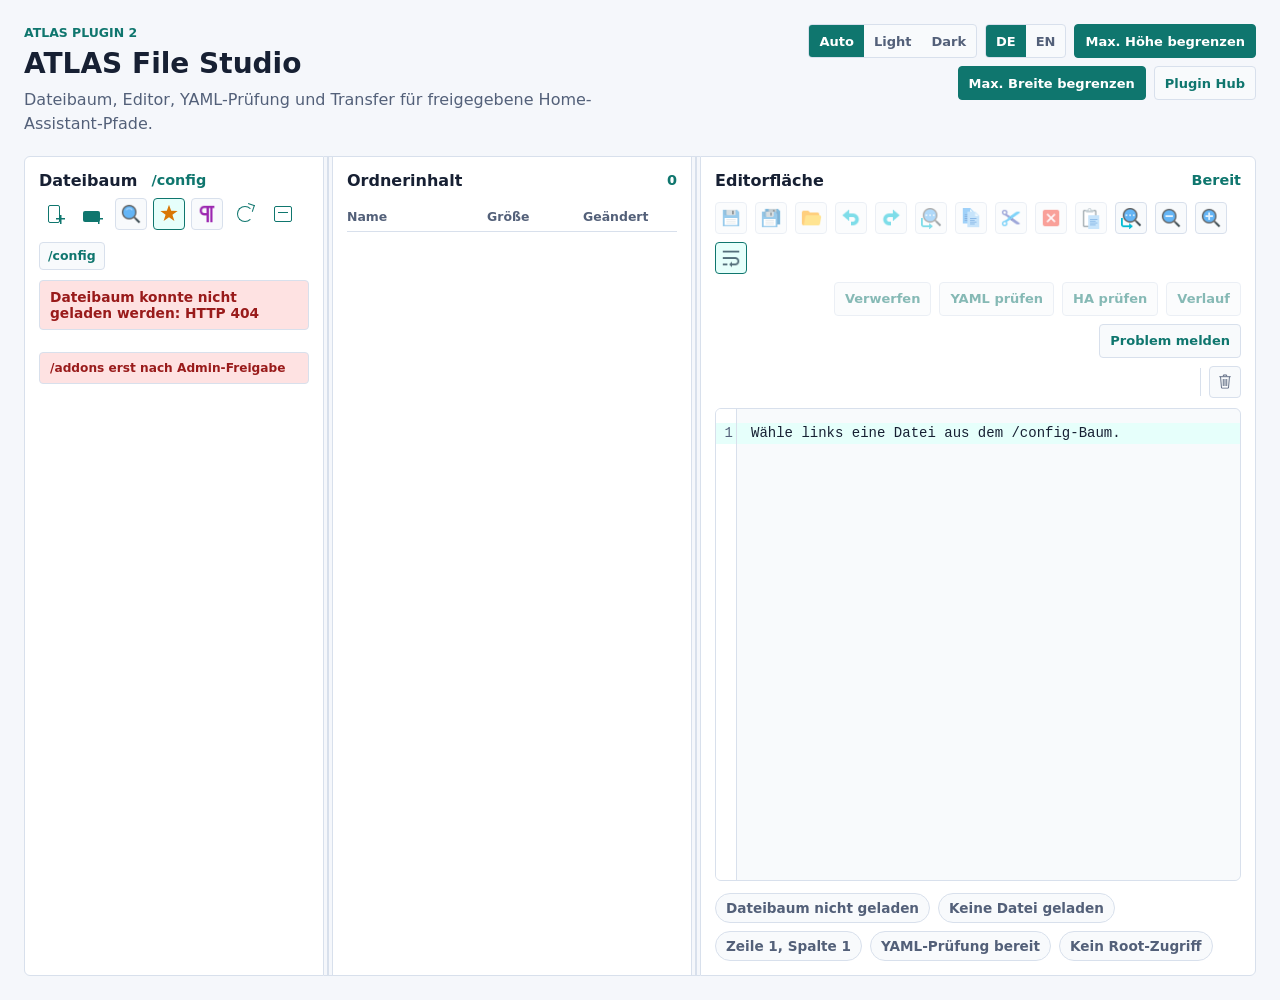
==== plugins/file-studio/index.html @ de93bcf8 "Release file studio 0.1.39" ====
<!doctype html>
<html lang="de">
  <head>
    <meta charset="utf-8">
    <meta name="viewport" content="width=device-width, initial-scale=1">
    <title>ATLAS File Studio</title>
    <link rel="stylesheet" href="styles.css">
  </head>
  <body>
    <main class="studio-shell">
      <header class="studio-header">
        <div>
          <p class="eyebrow">ATLAS Plugin 2</p>
          <h1>ATLAS File Studio</h1>
          <p>Dateibaum, Editor, YAML-Prüfung und Transfer für freigegebene Home-Assistant-Pfade.</p>
        </div>
        <div class="header-actions">
          <div class="segmented-control theme-toggle" aria-label="Theme">
            <button type="button" data-theme-mode="auto">Auto</button>
            <button type="button" data-theme-mode="light">Light</button>
            <button type="button" data-theme-mode="dark">Dark</button>
          </div>
          <div class="segmented-control language-toggle" aria-label="Sprache">
            <button type="button" data-language="de">DE</button>
            <button type="button" data-language="en">EN</button>
          </div>
          <button id="height-limit-toggle" class="button toggle-button" type="button" aria-pressed="true">
            Max. Höhe begrenzen
          </button>
          <button id="width-limit-toggle" class="button toggle-button" type="button" aria-pressed="true">
            Max. Breite begrenzen
          </button>
          <a class="button" href="hub" data-open-hub>Plugin Hub</a>
        </div>
      </header>

      <section id="studio-grid" class="studio-grid">
        <aside class="file-tree" aria-label="Dateibaum">
          <div class="panel-heading tree-panel-heading">
            <div class="tree-title-row">
              <h2>Dateibaum</h2>
              <span>/config</span>
            </div>
            <div class="tree-heading-actions">
              <button class="icon-button icon-file-add" type="button" data-tree-action="new-file" aria-label="Neue Datei" title="Neue Datei"></button>
              <button class="icon-button icon-folder-add" type="button" data-tree-action="new-folder" aria-label="Neuer Ordner" title="Neuer Ordner"></button>
              <button id="search-files" class="icon-button asset-icon-button icon-search" type="button" aria-label="Suche" title="Suche"></button>
              <button id="favorite-path-toggle" class="icon-button icon-star" type="button" aria-label="Favorit umschalten" title="Favorit umschalten" aria-pressed="false"></button>
              <button id="show-hidden-toggle" class="icon-button asset-icon-button icon-hidden" type="button" aria-label="Versteckte Dateien anzeigen" title="Versteckte Dateien anzeigen" aria-pressed="false"></button>
              <button class="icon-button icon-refresh" type="button" data-tree-action="refresh" aria-label="Neu einlesen" title="Neu einlesen"></button>
              <button class="icon-button icon-collapse" type="button" data-tree-action="collapse" aria-label="Alle einklappen" title="Alle einklappen"></button>
            </div>
          </div>
          <div id="favorite-paths" class="favorite-paths" aria-label="Favoriten"></div>
          <div id="tree-status" class="tree-status" role="status">/config wird geladen...</div>
          <div id="directory-tree" class="directory-tree" aria-live="polite"></div>
          <div id="addons-access-note" class="tree-note locked">/addons erst nach Admin-Freigabe</div>
        </aside>

        <div class="splitter" data-resize-pane="tree" role="separator" aria-label="Dateibaum-Breite ändern" tabindex="0"></div>

        <section class="folder-panel" aria-label="Ordnerinhalt">
          <div class="panel-heading">
            <h2 id="folder-title">Ordnerinhalt</h2>
            <span id="folder-count">0</span>
          </div>
          <div class="folder-table-header">
            <span>Name</span>
            <span>Größe</span>
            <span>Geändert</span>
          </div>
          <div id="folder-list" class="folder-list" aria-live="polite"></div>
        </section>

        <div class="splitter" data-resize-pane="folder" role="separator" aria-label="Dateiliste-Breite ändern" tabindex="0"></div>

        <section class="editor-panel" aria-label="Editor">
          <div class="panel-heading">
            <h2 id="editor-title">Editorfläche</h2>
            <span id="editor-kind">Bereit</span>
          </div>
          <div class="editor-toolbar" aria-label="Editor-Aktionen">
            <div class="editor-toolbar-icons" aria-label="Editor-Iconaktionen">
              <button id="save-file" class="icon-button asset-icon-button icon-save" type="button" aria-label="Speichern" title="Speichern" disabled></button>
              <button id="save-file-as" class="icon-button asset-icon-button icon-save-as" type="button" aria-label="Speichern unter" title="Speichern unter" disabled></button>
              <button id="download-file" class="icon-button asset-icon-button icon-download" type="button" aria-label="Download" title="Download" disabled></button>
              <button id="undo-file-change" class="icon-button asset-icon-button icon-undo" type="button" aria-label="Rückgängig" title="Rückgängig" disabled></button>
              <button id="redo-file-change" class="icon-button asset-icon-button icon-redo" type="button" aria-label="Wiederholen" title="Wiederholen" disabled></button>
              <button id="rename-file" class="icon-button asset-icon-button icon-rename" type="button" aria-label="Umbenennen" title="Umbenennen" disabled></button>
              <button id="copy-file" class="icon-button asset-icon-button icon-copy" type="button" aria-label="Kopieren" title="Kopieren" disabled></button>
              <button id="move-file" class="icon-button asset-icon-button icon-move" type="button" aria-label="Verschieben" title="Verschieben" disabled></button>
              <button id="delete-file" class="icon-button asset-icon-button icon-delete" type="button" aria-label="Löschen" title="Löschen" disabled></button>
              <button id="extract-archive" class="icon-button asset-icon-button icon-extract" type="button" aria-label="Archiv entpacken" title="Archiv entpacken" disabled></button>
              <button id="upload-file-trigger" class="icon-button asset-icon-button icon-replace" type="button" aria-label="Upload/Ersetzen" title="Upload/Ersetzen"></button>
              <input id="upload-file" type="file" multiple hidden>
              <button id="font-decrease" class="icon-button asset-icon-button icon-zoom-out" type="button" aria-label="Schrift kleiner" title="A- Schrift kleiner"></button>
              <button id="font-increase" class="icon-button asset-icon-button icon-zoom-in" type="button" aria-label="Schrift größer" title="A+ Schrift größer"></button>
              <button id="word-wrap-toggle" class="icon-button asset-icon-button icon-word-wrap" type="button" aria-label="Zeilenumbruch" title="Zeilenumbruch" aria-pressed="true"></button>
            </div>
            <div class="editor-toolbar-text" aria-label="Editor-Textaktionen">
              <button id="discard-file" class="button" type="button" disabled>Verwerfen</button>
              <button id="validate-file" class="button" type="button" disabled>YAML prüfen</button>
              <button id="check-ha-config" class="button" type="button" disabled>HA prüfen</button>
              <button id="show-history" class="button" type="button" disabled>Verlauf</button>
              <button id="report-problem" class="button" type="button">Problem melden</button>
            </div>
            <div class="editor-toolbar-trash" aria-label="Papierkorb">
              <span class="toolbar-separator" aria-hidden="true"></span>
              <button id="show-trash" class="icon-button svg-icon-button icon-trash is-empty" type="button" aria-label="Papierkorb leer" title="Papierkorb leer" aria-pressed="false"></button>
            </div>
          </div>
          <div id="editor-input" class="editor-input" role="textbox" aria-label="Dateieditor"></div>
          <div class="status-row">
            <span id="tree-root-status" class="ok">/config als Standard</span>
            <span id="editor-dirty-status">Keine Datei geladen</span>
            <span id="editor-cursor-status">Zeile 1, Spalte 1</span>
            <span id="editor-validation-status">YAML-Prüfung bereit</span>
            <span>Kein Root-Zugriff</span>
          </div>
        </section>
      </section>
    </main>
    <div id="studio-dialog" class="studio-dialog-modal" role="dialog" aria-modal="true" aria-labelledby="studio-dialog-title" hidden>
      <div class="studio-dialog-backdrop" data-dialog-cancel></div>
      <section class="studio-dialog-card">
        <header class="studio-dialog-header">
          <h2 id="studio-dialog-title">File Studio</h2>
          <button id="studio-dialog-close" class="icon-button icon-close" type="button" aria-label="Dialog schließen" title="Schließen"></button>
        </header>
        <div id="studio-dialog-body" class="studio-dialog-body"></div>
        <footer id="studio-dialog-actions" class="studio-dialog-actions"></footer>
      </section>
    </div>
    <div id="image-preview" class="image-preview-modal" role="dialog" aria-modal="true" aria-labelledby="image-preview-title" hidden>
      <div class="image-preview-backdrop" data-preview-close></div>
      <section class="image-preview-dialog">
        <header class="image-preview-header">
          <div>
            <h2 id="image-preview-title">Bildvorschau</h2>
            <p id="image-preview-meta"></p>
          </div>
          <div class="image-preview-actions">
            <button id="image-preview-zoom-out" class="icon-button asset-icon-button icon-zoom-out" type="button" aria-label="Bild verkleinern" title="Zoom -"></button>
            <button id="image-preview-zoom-reset" class="icon-button icon-zoom-reset" type="button" aria-label="Bild in Originalgröße anzeigen" title="100%"></button>
            <button id="image-preview-zoom-in" class="icon-button asset-icon-button icon-zoom-in" type="button" aria-label="Bild vergrößern" title="Zoom +"></button>
            <button id="image-preview-download" class="icon-button asset-icon-button icon-download" type="button" aria-label="Download" title="Download"></button>
            <button id="image-preview-close" class="icon-button icon-close" type="button" aria-label="Bildvorschau schließen" title="Schließen"></button>
          </div>
        </header>
        <div class="image-preview-stage">
          <img id="image-preview-media" alt="">
        </div>
        <button
          id="image-preview-resize"
          class="image-preview-resize-handle"
          type="button"
          aria-label="Bildvorschau-Größe ändern"
          title="Bildvorschau-Größe ändern"
        ></button>
      </section>
    </div>
    <div id="archive-preview" class="archive-preview-modal" role="dialog" aria-modal="true" aria-labelledby="archive-preview-title" hidden>
      <div class="archive-preview-backdrop" data-archive-close></div>
      <section class="archive-preview-dialog">
        <header class="archive-preview-header">
          <div>
            <h2 id="archive-preview-title">ZIP-Inhalt</h2>
            <p id="archive-preview-meta"></p>
          </div>
          <div class="archive-preview-actions">
            <button id="archive-preview-download" class="icon-button asset-icon-button icon-download" type="button" aria-label="Download" title="Download"></button>
            <button id="archive-preview-close" class="icon-button icon-close" type="button" aria-label="ZIP-Inhalt schließen" title="Schließen"></button>
          </div>
        </header>
        <div class="archive-preview-table">
          <div class="archive-preview-table-header">
            <span>Name</span>
            <span>Größe</span>
            <span>Typ</span>
          </div>
          <div id="archive-preview-list" class="archive-preview-list"></div>
        </div>
      </section>
    </div>
    <script src="editor.bundle.js"></script>
    <script>
      const atlasThemeStorageKey = "atlas.themePreference";
      const fileStudioLayoutStorageKey = "atlas.fileStudio.layout";
      const fileStudioHeightLimitStorageKey = "atlas.fileStudio.limitHeight";
      const fileStudioWidthLimitStorageKey = "atlas.fileStudio.limitWidth";
      const fileStudioEditorStorageKey = "atlas.fileStudio.editor";
      const fileStudioDownloadStorageKey = "atlas.fileStudio.downloadNames";
      const fileStudioFavoritesStorageKey = "atlas.fileStudio.favorites";
      const imagePreviewDefaultSize = { widthVw: 70, heightVh: 70 };
      const imagePreviewMinimumSize = { widthVw: 40, heightVh: 40 };
      const imagePreviewMaximumSize = { widthVw: 80, heightVh: 80 };
      const state = {
        tree: undefined,
        selectedFolderPath: "/config",
        selectedFilePath: undefined,
        selectedFileName: undefined,
        selectedFileExtension: undefined,
        originalContent: "",
        pendingCreate: undefined,
        editor: undefined,
        previewMode: "text",
        previewObjectUrl: undefined,
        previewSize: { ...imagePreviewDefaultSize },
        imageZoom: 1,
        imageNaturalWidth: undefined,
        editorFontSize: 14,
        wordWrap: true,
        showHidden: false,
        selectedPaths: new Set(),
        favorites: [],
        dialogResolve: undefined,
      };
      const imagePreviewExtensions = new Set(["png", "jpg", "jpeg", "svg", "gif", "webp", "bmp", "ico"]);
      const archivePreviewExtensions = new Set(["zip"]);
      let currentLanguage = readLanguageFromLocation();
      let currentThemePreference = readThemePreferenceFromLocation() ?? "auto";

      function readThemePreferenceFromLocation() {
        try {
          const preference = new URL(window.location.href).searchParams.get("theme");
          return ["auto", "light", "dark"].includes(preference) ? preference : undefined;
        } catch {
          return undefined;
        }
      }

      function readLanguageFromLocation() {
        try {
          const language = new URL(window.location.href).searchParams.get("language");
          return language === "de" || language === "en" ? language : "de";
        } catch {
          return "de";
        }
      }

      function readInitialPathFromLocation() {
        try {
          const path = new URL(window.location.href).searchParams.get("path");
          return path?.startsWith("/") ? path : undefined;
        } catch {
          return undefined;
        }
      }

      function applyThemePreference(overridePreference) {
        let preference = overridePreference ?? currentThemePreference;
        try {
          preference = overridePreference ?? readThemePreferenceFromLocation() ?? currentThemePreference ?? localStorage.getItem(atlasThemeStorageKey) ?? "auto";
        } catch {
          preference = overridePreference ?? readThemePreferenceFromLocation() ?? currentThemePreference ?? "auto";
        }
        if (!["auto", "light", "dark"].includes(preference)) {
          preference = "auto";
        }
        currentThemePreference = preference;
        const resolvedTheme = preference === "auto" && window.matchMedia?.("(prefers-color-scheme: dark)").matches
          ? "dark"
          : preference === "dark"
            ? "dark"
            : "light";
        document.documentElement.dataset.theme = resolvedTheme;
        document.documentElement.dataset.themePreference = preference;
        document.documentElement.lang = currentLanguage;
        updateChromeControls();
        updateLocationState();
        state.editor?.refreshTheme?.();
        bindHubLinks(preference);
      }

      function applyLanguagePreference(language = currentLanguage) {
        currentLanguage = language === "en" ? "en" : "de";
        document.documentElement.lang = currentLanguage;
        updateChromeControls();
        updateLocationState();
        bindHubLinks(currentThemePreference);
      }

      function updateChromeControls() {
        for (const button of document.querySelectorAll("[data-theme-mode]")) {
          button.setAttribute("aria-pressed", String(button.dataset.themeMode === currentThemePreference));
        }
        for (const button of document.querySelectorAll("[data-language]")) {
          button.setAttribute("aria-pressed", String(button.dataset.language === currentLanguage));
        }
      }

      function updateLocationState() {
        try {
          const url = new URL(window.location.href);
          url.searchParams.set("theme", currentThemePreference);
          url.searchParams.set("language", currentLanguage);
          window.history.replaceState(null, "", url.toString());
        } catch {
          // Embedded Home Assistant URLs cannot always be rewritten.
        }
      }

      function extensionLabel(node) {
        if (node.type === "directory") {
          return "DIR";
        }
        const extension = String(node.extension ?? "").trim().toUpperCase();
        return extension || "FILE";
      }

      function isImageExtension(extension) {
        return imagePreviewExtensions.has(String(extension ?? "").trim().toLowerCase());
      }

      function isArchiveExtension(extension) {
        return archivePreviewExtensions.has(String(extension ?? "").trim().toLowerCase());
      }

      function imageMimeType(extension) {
        const normalized = String(extension ?? "").trim().toLowerCase();
        if (normalized === "jpg" || normalized === "jpeg") return "image/jpeg";
        if (normalized === "svg") return "image/svg+xml";
        if (normalized === "gif") return "image/gif";
        if (normalized === "webp") return "image/webp";
        if (normalized === "bmp") return "image/bmp";
        if (normalized === "ico") return "image/x-icon";
        return "image/png";
      }

      function fileTypeIconClass(node) {
        if (node.type === "directory") {
          return "folder-icon";
        }
        const extension = String(node.extension ?? "").trim().toLowerCase();
        if (["yaml", "yml"].includes(extension)) return "file-icon-yaml";
        if (extension === "json") return "file-icon-json";
        if (["js", "mjs", "ts"].includes(extension)) return "file-icon-code";
        if (["md", "markdown"].includes(extension)) return "file-icon-markdown";
        if (["txt", "log"].includes(extension)) return "file-icon-text";
        if (["zip", "gz", "tar"].includes(extension)) return "file-icon-archive";
        if (isImageExtension(extension)) return "file-icon-image";
        return "file-icon-generic";
      }

      function formatFileSize(bytes) {
        if (!Number.isFinite(bytes)) {
          return "-";
        }
        if (bytes < 1024) {
          return `${bytes} B`;
        }
        if (bytes < 1024 * 1024) {
          return `${(bytes / 1024).toFixed(1)} KB`;
        }
        return `${(bytes / 1024 / 1024).toFixed(1)} MB`;
      }

      function formatModifiedAt(value) {
        if (!value) {
          return "-";
        }
        try {
          return new Intl.DateTimeFormat("de-DE", {
            day: "2-digit",
            month: "2-digit",
            year: "numeric",
            hour: "2-digit",
            minute: "2-digit",
          }).format(new Date(value));
        } catch {
          return "-";
        }
      }

      function findNodeByPath(node, path) {
        if (!node) {
          return undefined;
        }
        if (node.path === path) {
          return node;
        }
        for (const child of node.children ?? []) {
          const found = findNodeByPath(child, path);
          if (found) {
            return found;
          }
        }
        return undefined;
      }

      function selectedCreateParentPath() {
        const selectedNode = findNodeByPath(state.tree, state.selectedFilePath);
        if (selectedNode?.type === "file") {
          return state.selectedFilePath.split("/").slice(0, -1).join("/") || "/config";
        }
        return state.selectedFolderPath && state.selectedFolderPath !== "/" ? state.selectedFolderPath : "/config";
      }

      function setStatus(message, tone = "default") {
        const status = document.querySelector("#tree-status");
        status.textContent = message;
        status.classList.toggle("warning", tone === "warning");
        status.classList.toggle("ok", tone === "ok");
      }

      function closeStudioDialog(value) {
        const dialog = document.querySelector("#studio-dialog");
        dialog.hidden = true;
        const resolve = state.dialogResolve;
        state.dialogResolve = undefined;
        resolve?.(value);
      }

      function showStudioDialog({ title, body, actions }) {
        const dialog = document.querySelector("#studio-dialog");
        const titleNode = document.querySelector("#studio-dialog-title");
        const bodyNode = document.querySelector("#studio-dialog-body");
        const actionsNode = document.querySelector("#studio-dialog-actions");
        titleNode.textContent = title;
        bodyNode.replaceChildren(typeof body === "string" ? Object.assign(document.createElement("p"), { textContent: body }) : body);
        actionsNode.replaceChildren(...actions.map(action => {
          const button = document.createElement("button");
          button.type = "button";
          button.className = `button${action.primary ? " is-primary" : ""}`;
          button.textContent = action.label;
          button.addEventListener("click", () => closeStudioDialog(typeof action.value === "function" ? action.value() : action.value));
          return button;
        }));
        dialog.hidden = false;
        return new Promise(resolve => {
          state.dialogResolve = resolve;
          actionsNode.querySelector("button")?.focus();
        });
      }

      async function showMessageDialog(title, message) {
        await showStudioDialog({
          title,
          body: message,
          actions: [{ label: "OK", value: true, primary: true }],
        });
      }

      async function showConfirmDialog(title, message, confirmLabel = "OK") {
        return await showStudioDialog({
          title,
          body: message,
          actions: [
            { label: confirmLabel, value: true, primary: true },
            { label: "Abbrechen", value: false },
          ],
        }) === true;
      }

      async function showPromptDialog(title, label, value = "") {
        const wrapper = document.createElement("label");
        wrapper.className = "studio-dialog-field";
        wrapper.innerHTML = `<span></span><input type="text" autocomplete="off" spellcheck="false">`;
        wrapper.querySelector("span").textContent = label;
        const input = wrapper.querySelector("input");
        input.value = value;
        input.addEventListener("keydown", event => {
          if (event.key === "Enter") {
            event.preventDefault();
            closeStudioDialog(input.value);
          }
        });
        const resultPromise = showStudioDialog({
          title,
          body: wrapper,
          actions: [
            { label: "Übernehmen", value: () => input.value, primary: true },
            { label: "Abbrechen", value: undefined },
          ],
        });
        requestAnimationFrame(() => input.focus());
        return await resultPromise;
      }

      async function showFormDialog(title, form, confirmLabel = "Übernehmen") {
        return await showStudioDialog({
          title,
          body: form,
          actions: [
            { label: confirmLabel, value: true, primary: true },
            { label: "Abbrechen", value: false },
          ],
        }) === true;
      }

      function selectedPathList() {
        return [...state.selectedPaths];
      }

      function activeFavoritePath() {
        return state.selectedFilePath ?? state.selectedFolderPath ?? "/config";
      }

      function loadFavoritePaths() {
        try {
          const favorites = JSON.parse(localStorage.getItem(fileStudioFavoritesStorageKey) ?? "[]");
          state.favorites = Array.isArray(favorites) ? favorites.filter(path => typeof path === "string").slice(0, 12) : [];
        } catch {
          state.favorites = [];
        }
        if (!state.favorites.includes("/config")) {
          state.favorites.unshift("/config");
        }
        renderFavoritePaths();
      }

      function saveFavoritePaths() {
        try {
          localStorage.setItem(fileStudioFavoritesStorageKey, JSON.stringify(state.favorites));
        } catch {
          return;
        }
      }

      function toggleFavoritePath() {
        const path = activeFavoritePath();
        if (state.favorites.includes(path)) {
          state.favorites = state.favorites.filter(favorite => favorite !== path);
        } else {
          state.favorites = [path, ...state.favorites.filter(favorite => favorite !== path)].slice(0, 12);
        }
        saveFavoritePaths();
        renderFavoritePaths();
      }

      function renderFavoritePaths() {
        const container = document.querySelector("#favorite-paths");
        if (!container) return;
        const buttons = state.favorites.map(path => {
          const button = document.createElement("button");
          button.type = "button";
          button.className = "favorite-path";
          button.textContent = path;
          button.title = path;
          button.addEventListener("click", () => {
            const node = findNodeByPath(state.tree, path);
            openTreePath(path);
            if (node?.type === "file") {
              void selectFileFromList(node);
            } else {
              selectFolder(node?.path ?? path);
            }
          });
          return button;
        });
        container.replaceChildren(...buttons);
        syncFavoriteToggle();
      }

      function syncFavoriteToggle() {
        const toggle = document.querySelector("#favorite-path-toggle");
        toggle?.setAttribute("aria-pressed", String(state.favorites.includes(activeFavoritePath())));
      }

      function clearSelectedPaths() {
        state.selectedPaths.clear();
        syncSelectedPathMarkers();
      }

      function setSingleSelectedPath(path) {
        state.selectedPaths = new Set(path ? [path] : []);
        syncSelectedPathMarkers();
      }

      function toggleSelectedPath(path) {
        if (state.selectedPaths.has(path)) {
          state.selectedPaths.delete(path);
        } else {
          state.selectedPaths.add(path);
        }
        syncSelectedPathMarkers();
      }

      function syncSelectedPathMarkers() {
        for (const element of document.querySelectorAll("[data-path]")) {
          element.classList.toggle("multi-selected", state.selectedPaths.has(element.dataset.path));
        }
        const count = state.selectedPaths.size;
        document.querySelector("#editor-dirty-status").textContent = count > 1
          ? `${count} Einträge markiert`
          : document.querySelector("#editor-dirty-status").textContent;
      }

      async function apiJson(path, options = {}) {
        const response = await fetch(createAppUrl(path), {
          cache: "no-store",
          headers: {
            "content-type": "application/json",
            ...(options.headers ?? {}),
          },
          ...options,
        });
        const body = await response.json().catch(() => ({}));
        if (!response.ok) {
          throw new Error(body.error ?? body.message ?? `HTTP ${response.status}`);
        }
        return body;
      }

      function describeFileStudioError(error) {
        const message = error instanceof Error ? error.message : String(error ?? "unbekannter Fehler");
        if (/outside configured root/i.test(message)) return "Pfad liegt außerhalb der freigegebenen File-Studio-Bereiche.";
        if (/not found/i.test(message)) return "Datei oder Ordner wurde nicht gefunden.";
        if (/already exists/i.test(message)) return "Am Ziel existiert bereits eine Datei oder ein Ordner mit diesem Namen.";
        if (/too large/i.test(message)) return "Die Anfrage ist zu groß für File Studio.";
        if (/path separators|relative path/i.test(message)) return "Name ungültig: keine Pfadtrenner und keine relativen Pfade verwenden.";
        return message;
      }

      function validateFileStudioName(name) {
        const value = String(name ?? "").trim();
        if (!value || value === "." || value === ".." || value.includes("..")) {
          return false;
        }
        return !/[\\/]/.test(value);
      }

      function updateEditorActions() {
        const hasFile = Boolean(state.selectedFilePath);
        const isPreview = state.previewMode !== "text";
        const isDirty = !isPreview && editorValue() !== state.originalContent;
        const selectedCount = state.selectedPaths.size;
        document.querySelector("#save-file").disabled = !hasFile || !isDirty;
        document.querySelector("#save-file-as").disabled = !hasFile || isPreview;
        document.querySelector("#discard-file").disabled = !hasFile || !isDirty;
        document.querySelector("#validate-file").disabled = !hasFile || isPreview;
        document.querySelector("#check-ha-config").disabled = !hasFile || isPreview;
        document.querySelector("#show-history").disabled = !hasFile;
        document.querySelector("#download-file").disabled = !hasFile;
        document.querySelector("#undo-file-change").disabled = !hasFile || isPreview;
        document.querySelector("#redo-file-change").disabled = !hasFile || isPreview;
        document.querySelector("#rename-file").disabled = !hasFile || selectedCount > 1;
        document.querySelector("#copy-file").disabled = !hasFile && selectedCount === 0;
        document.querySelector("#move-file").disabled = !hasFile && selectedCount === 0;
        document.querySelector("#delete-file").disabled = !hasFile && selectedCount === 0;
        document.querySelector("#extract-archive").disabled = !hasFile || !isArchiveExtension(state.selectedFileExtension);
        document.querySelector("#editor-dirty-status").textContent = hasFile
          ? selectedCount > 1 ? `${selectedCount} Einträge markiert` : isPreview ? "Vorschau" : isDirty ? "Geändert, nicht gespeichert" : "Gespeichert"
          : "Keine Datei geladen";
      }

      function updateCursorStatus() {
        const position = state.editor?.cursorPosition?.() ?? { line: 1, column: 1 };
        document.querySelector("#editor-cursor-status").textContent =
          `Zeile ${position.line}, Spalte ${position.column}`;
      }

      function applyEditorPreferences() {
        try {
          const preferences = JSON.parse(localStorage.getItem(fileStudioEditorStorageKey) ?? "{}");
          state.wordWrap = preferences.wordWrap !== false;
          state.editorFontSize = Number.isFinite(preferences.fontSize) ? preferences.fontSize : 14;
        } catch {
          state.wordWrap = true;
          state.editorFontSize = 14;
        }
        state.editorFontSize = Math.max(12, Math.min(22, state.editorFontSize));
        syncEditorPreferences();
      }

      function syncEditorPreferences() {
        const editor = document.querySelector("#editor-input");
        editor.style.setProperty("--editor-font-size", `${state.editorFontSize}px`);
        state.editor?.setWordWrap?.(state.wordWrap);
        state.editor?.setFontSize?.(state.editorFontSize);
        document.querySelector("#word-wrap-toggle").setAttribute("aria-pressed", String(state.wordWrap));
      }

      function saveEditorPreferences() {
        try {
          localStorage.setItem(fileStudioEditorStorageKey, JSON.stringify({
            wordWrap: state.wordWrap,
            fontSize: state.editorFontSize,
          }));
        } catch {
          return;
        }
      }

      function createFileNode(file) {
        return {
          name: file.name,
          path: file.path,
          type: "file",
          extension: file.extension,
          size: file.size,
          modifiedAt: file.modifiedAt,
        };
      }

      function createFileNodeFromPath(path) {
        const name = String(path ?? "").split("/").filter(Boolean).at(-1) ?? "";
        return createFileNode({
          name,
          path,
          type: "file",
          extension: name.includes(".") ? name.split(".").at(-1)?.toLowerCase() ?? "" : "",
        });
      }

      function looksLikeFilePath(path) {
        return Boolean(String(path ?? "").split("/").at(-1)?.includes("."));
      }

      function editorValue() {
        return state.editor?.getValue?.() ?? "";
      }

      function setEditorValue(value) {
        state.editor?.setValue?.(value ?? "");
      }

      function setEditorReadOnly(readonly) {
        state.editor?.setReadOnly?.(readonly === true);
      }

      function setEditorLanguage(extension) {
        state.editor?.setLanguage?.(extension);
      }

      function clampValue(value, minimum, maximum) {
        return Math.max(minimum, Math.min(maximum, value));
      }

      function setPreviewMode(mode) {
        state.previewMode = mode;
      }

      function applyImagePreviewSize(size = state.previewSize) {
        state.previewSize = {
          widthVw: clampValue(size.widthVw, imagePreviewMinimumSize.widthVw, imagePreviewMaximumSize.widthVw),
          heightVh: clampValue(size.heightVh, imagePreviewMinimumSize.heightVh, imagePreviewMaximumSize.heightVh),
        };
        document.querySelector("#image-preview")?.classList.add("is-manual-size");
        document.documentElement.style.setProperty("--image-preview-width", `${state.previewSize.widthVw}vw`);
        document.documentElement.style.setProperty("--image-preview-height", `${state.previewSize.heightVh}vh`);
      }

      function resetImagePreviewSize() {
        state.previewSize = { ...imagePreviewDefaultSize };
        document.querySelector("#image-preview")?.classList.remove("is-manual-size");
        document.documentElement.style.setProperty("--image-preview-width", `${state.previewSize.widthVw}vw`);
        document.documentElement.style.setProperty("--image-preview-height", `${state.previewSize.heightVh}vh`);
      }

      function applyImageZoom(zoom) {
        state.imageZoom = clampValue(zoom, 0.25, 4);
        const image = document.querySelector("#image-preview-media");
        const naturalWidth = state.imageNaturalWidth ?? image.naturalWidth;
        if (Number.isFinite(naturalWidth) && naturalWidth > 0) {
          image.style.setProperty("--image-zoom-width", `${Math.round(naturalWidth * state.imageZoom)}px`);
        }
        document.documentElement.style.setProperty("--image-preview-zoom", String(state.imageZoom));
        document.querySelector("#image-preview")?.classList.toggle("is-zoomed", state.imageZoom !== 1);
        const zoomLabel = `${Math.round(state.imageZoom * 100)}%`;
        document.querySelector("#image-preview-zoom-reset").title = `100% (${zoomLabel})`;
      }

      function clearImagePreview() {
        if (state.previewObjectUrl) {
          URL.revokeObjectURL(state.previewObjectUrl);
          state.previewObjectUrl = undefined;
        }
        const preview = document.querySelector("#image-preview");
        const image = document.querySelector("#image-preview-media");
        preview.hidden = true;
        preview.classList.remove("is-zoomed");
        image.removeAttribute("src");
        image.alt = "";
        image.style.removeProperty("--image-natural-width");
        image.style.removeProperty("--image-zoom-width");
        state.imageNaturalWidth = undefined;
        applyImageZoom(1);
        document.querySelector("#image-preview-meta").textContent = "";
      }

      async function showImagePreview(file) {
        clearImagePreview();
        setPreviewMode("image");
        setEditorReadOnly(true);
        const response = await fetch(createImageAssetUrl(file.path), { cache: "no-store" });
        if (!response.ok) {
          throw new Error(`HTTP ${response.status}`);
        }
        const blob = await response.blob();
        state.previewObjectUrl = URL.createObjectURL(blob);
        const image = document.querySelector("#image-preview-media");
        image.src = state.previewObjectUrl;
        image.alt = file.name;
        image.onload = () => {
          const naturalWidth = image.naturalWidth || 0;
          if (naturalWidth > 0) {
            state.imageNaturalWidth = naturalWidth;
            image.style.setProperty("--image-natural-width", `${naturalWidth}px`);
            applyImageZoom(state.imageZoom);
          }
        };
        applyImageZoom(1);
        document.querySelector("#image-preview-title").textContent = file.name;
        document.querySelector("#image-preview-meta").textContent =
          `${file.name} · ${imageMimeType(file.extension)} · ${formatFileSize(file.size)}`;
        const preview = document.querySelector("#image-preview");
        preview.classList.remove("is-manual-size");
        preview.hidden = false;
        document.querySelector("#image-preview-close").focus();
      }

      function closeImagePreview() {
        clearImagePreview();
      }

      function clearArchivePreview() {
        document.querySelector("#archive-preview").hidden = true;
        document.querySelector("#archive-preview-list").replaceChildren();
        document.querySelector("#archive-preview-meta").textContent = "";
      }

      async function showArchivePreview(file) {
        clearArchivePreview();
        setPreviewMode("archive");
        setEditorReadOnly(true);
        const archive = await apiJson(`api/file-studio/archive?path=${encodeURIComponent(file.path)}`);
        document.querySelector("#archive-preview-title").textContent = archive.name ?? file.name;
        document.querySelector("#archive-preview-meta").textContent =
          `${archive.entryCount ?? 0} Einträge · ${formatFileSize(archive.size)}${archive.truncated ? " · gekürzt" : ""}`;
        renderArchivePreviewEntries(archive.entries ?? []);
        document.querySelector("#archive-preview").hidden = false;
        document.querySelector("#archive-preview-close").focus();
      }

      function renderArchivePreviewEntries(entries) {
        const list = document.querySelector("#archive-preview-list");
        if (!entries.length) {
          const empty = document.createElement("p");
          empty.className = "archive-preview-empty";
          empty.textContent = "ZIP ist leer oder enthält keine lesbaren Einträge.";
          list.replaceChildren(empty);
          return;
        }
        list.replaceChildren(...entries.map(entry => {
          const row = document.createElement("div");
          row.className = `archive-preview-row ${entry.type === "directory" ? "directory" : "file"}`;
          row.innerHTML = `<span></span><span></span><span></span>`;
          row.children[0].textContent = entry.path;
          row.children[1].textContent = entry.type === "directory" ? "-" : formatFileSize(entry.size);
          row.children[2].textContent = entry.type === "directory" ? "Ordner" : "Datei";
          return row;
        }));
      }

      function closeArchivePreview() {
        clearArchivePreview();
      }

      function startImagePreviewResize(event) {
        event.preventDefault();
        event.stopPropagation();
        const startX = event.clientX;
        const startY = event.clientY;
        const starting = { ...state.previewSize };
        document.body.style.cursor = "nwse-resize";

        const applyResize = pointerEvent => {
          const widthDelta = (pointerEvent.clientX - startX) / Math.max(1, window.innerWidth) * 100;
          const heightDelta = (pointerEvent.clientY - startY) / Math.max(1, window.innerHeight) * 100;
          applyImagePreviewSize({
            widthVw: starting.widthVw + widthDelta,
            heightVh: starting.heightVh + heightDelta,
          });
        };

        const finishResize = () => {
          window.removeEventListener("pointermove", applyResize);
          window.removeEventListener("pointerup", finishResize);
          window.removeEventListener("pointercancel", finishResize);
          document.body.style.cursor = "";
        };

        window.addEventListener("pointermove", applyResize);
        window.addEventListener("pointerup", finishResize, { once: true });
        window.addEventListener("pointercancel", finishResize, { once: true });
      }

      function initializeEditor() {
        const host = document.querySelector("#editor-input");
        state.editor = window.AtlasFileStudioEditor.create(host, {
          content: "Wähle links eine Datei aus dem /config-Baum.",
          readonly: true,
          wordWrap: state.wordWrap,
          fontSize: state.editorFontSize,
          onChange: () => {
            updateCursorStatus();
            updateEditorActions();
          },
          onCursor: position => {
            document.querySelector("#editor-cursor-status").textContent =
              `Zeile ${position.line}, Spalte ${position.column}`;
          },
        });
      }

      function createTreeNode(node, level = 0) {
        if (node.type === "directory") {
          const details = document.createElement("details");
          details.className = "tree-folder";
          details.open = level <= 1;

          const summary = document.createElement("summary");
          summary.innerHTML = `<span class="tree-chevron" aria-hidden="true"></span><span class="tree-icon folder-icon" aria-hidden="true"></span><span class="tree-name"></span>`;
          summary.dataset.path = node.path;
          summary.querySelector(".tree-name").textContent = level === 0 ? node.path : node.name;
          summary.addEventListener("click", event => {
            if (event.ctrlKey || event.metaKey || event.shiftKey) {
              event.preventDefault();
              toggleSelectedPath(node.path);
              updateEditorActions();
              return;
            }
            selectFolder(node.path);
          });
          details.append(summary);

          const children = document.createElement("div");
          children.className = "tree-children";
          if (state.pendingCreate?.parentPath === node.path) {
            children.append(createInlineCreateNode(state.pendingCreate.kind));
          }
          for (const child of node.children ?? []) {
            children.append(createTreeNode(child, level + 1));
          }
          if (!children.children.length) {
            const empty = document.createElement("p");
            empty.className = "tree-empty";
            empty.textContent = node.error ? `Nicht lesbar: ${node.error}` : "Ordner ist leer.";
            children.append(empty);
          }
          details.append(children);
          return details;
        }

        const button = document.createElement("button");
        button.type = "button";
        button.className = "tree-file";
        button.dataset.path = node.path;
        button.innerHTML = `<span class="tree-icon file-icon ${fileTypeIconClass(node)}" aria-hidden="true"></span><span class="tree-name"></span>`;
        button.querySelector(".tree-name").textContent = node.name;
        button.addEventListener("click", event => {
          if (event.ctrlKey || event.metaKey || event.shiftKey) {
            toggleSelectedPath(node.path);
            updateEditorActions();
            return;
          }
          selectTreeFile(button, node);
        });
        return button;
      }

      function createInlineCreateNode(kind) {
        const wrapper = document.createElement("form");
        wrapper.className = "tree-create-form";
        wrapper.innerHTML = `<span class="tree-icon ${kind === "directory" ? "folder-icon" : "file-icon"}" aria-hidden="true"></span><input type="text" autocomplete="off" spellcheck="false">`;
        const input = wrapper.querySelector("input");
        input.placeholder = kind === "directory" ? "Ordnername" : "Dateiname";
        input.addEventListener("keydown", event => {
          if (event.key === "Escape") {
            event.preventDefault();
            cancelInlineCreate();
          }
        });
        wrapper.addEventListener("submit", event => {
          event.preventDefault();
          void commitInlineCreate(input.value);
        });
        requestAnimationFrame(() => input.focus());
        return wrapper;
      }

      function cancelInlineCreate() {
        state.pendingCreate = undefined;
        renderDirectoryTree();
      }

      async function commitInlineCreate(name) {
        const trimmedName = String(name ?? "").trim();
        if (!trimmedName) {
          cancelInlineCreate();
          return;
        }
        if (!validateFileStudioName(trimmedName)) {
          setStatus("Name ungültig: keine leeren Namen, keine /, \\\\ oder ..", "warning");
          return;
        }

        const pending = state.pendingCreate;
        if (!pending) {
          return;
        }
        try {
          const endpoint = pending.kind === "directory"
            ? "api/file-studio/create-directory"
            : "api/file-studio/create-file";
          const created = await apiJson(endpoint, {
            method: "POST",
            body: JSON.stringify({
              parentPath: pending.parentPath,
              name: trimmedName,
            }),
          });
          state.pendingCreate = undefined;
          await loadDirectoryTree({ preserveSelection: false });
          const node = createFileNode(created);
          if (created.type === "directory") {
            openTreePath(created.path);
            selectFolder(created.path);
          } else {
            openTreePath(created.path);
            await openFile(node);
          }
          setStatus(`${created.type === "directory" ? "Ordner" : "Datei"} erstellt: ${created.path}`, "ok");
        } catch (error) {
          setStatus(`Erstellen fehlgeschlagen: ${error instanceof Error ? error.message : "unbekannter Fehler"}`, "warning");
        }
      }

      function renderDirectoryTree() {
        const tree = document.querySelector("#directory-tree");
        if (!state.tree) {
          return;
        }
        tree.replaceChildren(createTreeNode(state.tree));
        syncSelectedPathMarkers();
      }

      function openTreePath(path) {
        const segments = String(path ?? "").split("/").filter(Boolean);
        const openPaths = [];
        for (let index = 1; index < segments.length; index += 1) {
          openPaths.push(`/${segments.slice(0, index).join("/")}`);
        }
        for (const openPath of openPaths) {
          const detail = document.querySelector(`.tree-folder summary[data-path="${CSS.escape(openPath)}"]`)?.parentElement;
          if (detail instanceof HTMLDetailsElement) {
            detail.open = true;
          }
        }
      }

      function selectFolder(path) {
        state.selectedFolderPath = path;
        clearSelectedPaths();
        for (const selectedSummary of document.querySelectorAll(".tree-folder summary.active")) {
          selectedSummary.classList.remove("active");
        }
        const summary = document.querySelector(`.tree-folder summary[data-path="${CSS.escape(path)}"]`);
        summary?.classList.add("active");
        renderFolderList(findNodeByPath(state.tree, path));
        syncFavoriteToggle();
      }

      function selectTreeFile(button, node) {
        void openFile(node, button);
      }

      async function openFile(node, button) {
        for (const selectedButton of document.querySelectorAll(".tree-file.active")) {
          selectedButton.classList.remove("active");
        }
        button?.classList?.add("active");
        setSingleSelectedPath(node.path);
        state.selectedFilePath = node.path;
        state.selectedFileName = node.name;
        state.selectedFileExtension = node.extension;
        document.querySelector("#editor-title").textContent = node.name;
        document.querySelector("#editor-kind").textContent = extensionLabel(node);
        document.querySelector("#editor-validation-status").textContent = "Datei wird geladen...";
        setEditorReadOnly(true);
        clearImagePreview();
        clearArchivePreview();
        try {
          if (isImageExtension(node.extension)) {
            const imageFile = { ...node, readonly: true };
            state.originalContent = "";
            await showImagePreview(imageFile);
            document.querySelector("#editor-title").textContent = imageFile.name;
            document.querySelector("#editor-kind").textContent = "BILD";
            document.querySelector("#editor-validation-status").textContent = "Bildvorschau bereit";
          updateCursorStatus();
          updateEditorActions();
          syncFavoriteToggle();
          return;
          }

          if (isArchiveExtension(node.extension)) {
            const archiveFile = { ...node, readonly: true };
            state.originalContent = "";
            await showArchivePreview(archiveFile);
            document.querySelector("#editor-title").textContent = archiveFile.name;
            document.querySelector("#editor-kind").textContent = "ZIP";
            document.querySelector("#editor-validation-status").textContent = "ZIP-Inhalt bereit";
          updateCursorStatus();
          updateEditorActions();
          syncFavoriteToggle();
          return;
          }

          const file = await apiJson(`api/file-studio/file?path=${encodeURIComponent(node.path)}`);
          state.originalContent = file.content ?? "";
          state.selectedFilePath = file.path;
          state.selectedFileName = file.name;
          state.selectedFileExtension = file.extension;
          setPreviewMode("text");
          setEditorValue(state.originalContent);
          setEditorReadOnly(file.readonly === true);
          setEditorLanguage(file.extension);
          document.querySelector("#editor-title").textContent = file.name;
          document.querySelector("#editor-kind").textContent = extensionLabel(createFileNode(file));
          document.querySelector("#editor-validation-status").textContent = file.readonly ? "Readonly" : "Bereit";
          updateCursorStatus();
          updateEditorActions();
          syncFavoriteToggle();
        } catch (error) {
          setPreviewMode("text");
          clearImagePreview();
          clearArchivePreview();
          setEditorValue("");
          setEditorReadOnly(true);
          state.originalContent = "";
          document.querySelector("#editor-validation-status").textContent =
            `Laden fehlgeschlagen: ${error instanceof Error ? error.message : "unbekannter Fehler"}`;
          updateEditorActions();
        }
      }

      function renderFolderList(folderNode) {
        const list = document.querySelector("#folder-list");
        const title = document.querySelector("#folder-title");
        const count = document.querySelector("#folder-count");
        const children = folderNode?.children ?? [];

        title.textContent = folderNode?.path ?? "Ordnerinhalt";
        count.textContent = String(children.length);

        if (!children.length) {
          const empty = document.createElement("p");
          empty.className = "folder-empty";
          empty.textContent = folderNode?.error ? `Nicht lesbar: ${folderNode.error}` : "Keine Dateien oder Ordner.";
          list.replaceChildren(empty);
          return;
        }

        list.replaceChildren(...children.map(child => {
          const button = document.createElement("button");
          button.type = "button";
          button.className = `folder-row ${child.type}`;
          button.dataset.path = child.path;
          button.innerHTML = `<span class="folder-name"><span class="tree-icon" aria-hidden="true"></span><span></span></span><span></span><span></span>`;
          button.querySelector(".tree-icon").classList.add(child.type === "directory" ? "folder-icon" : "file-icon", fileTypeIconClass(child));
          button.querySelector(".folder-name span:last-child").textContent = child.name;
          button.children[1].textContent = child.type === "directory" ? "-" : formatFileSize(child.size);
          button.children[2].textContent = formatModifiedAt(child.modifiedAt);
          button.addEventListener("click", event => {
            if (event.ctrlKey || event.metaKey || event.shiftKey) {
              toggleSelectedPath(child.path);
              updateEditorActions();
              return;
            }
            if (child.type === "directory") {
              const detail = document.querySelector(`.tree-folder summary[data-path="${CSS.escape(child.path)}"]`)?.parentElement;
              if (detail instanceof HTMLDetailsElement) {
                detail.open = true;
              }
              selectFolder(child.path);
              return;
            }
            void selectFileFromList(child);
          });
          return button;
        }));
        syncSelectedPathMarkers();
      }

      function renderSearchResults(results, query, truncated) {
        const list = document.querySelector("#folder-list");
        const title = document.querySelector("#folder-title");
        const count = document.querySelector("#folder-count");
        title.textContent = `Suche: ${query}`;
        count.textContent = String(results.length);

        if (!results.length) {
          const empty = document.createElement("p");
          empty.className = "folder-empty";
          empty.textContent = "Keine Treffer.";
          list.replaceChildren(empty);
          return;
        }

        const rows = results.map(result => {
          const button = document.createElement("button");
          button.type = "button";
          button.className = `folder-row ${result.type}`;
          button.dataset.path = result.path;
          button.innerHTML = `<span class="folder-name"><span class="tree-icon" aria-hidden="true"></span><span></span></span><span></span><span></span>`;
          button.querySelector(".tree-icon").classList.add(result.type === "directory" ? "folder-icon" : "file-icon", fileTypeIconClass(result));
          button.querySelector(".folder-name span:last-child").textContent = result.path;
          button.children[1].textContent = result.match === "content" && result.line ? `Zeile ${result.line}` : result.match === "content" ? "Inhalt" : "Name";
          button.children[2].textContent = result.preview ?? (result.type === "directory" ? "-" : formatFileSize(result.size));
          button.addEventListener("click", () => {
            openTreePath(result.path);
            if (result.type === "directory") {
              selectFolder(result.path);
              return;
            }
            void selectFileFromList(result);
          });
          return button;
        });

        if (truncated) {
          const note = document.createElement("p");
          note.className = "folder-empty";
          note.textContent = "Trefferliste gekürzt.";
          list.replaceChildren(...rows, note);
          return;
        }
        list.replaceChildren(...rows);
      }

      async function selectFileFromList(node) {
        const treeButton = document.querySelector(`.tree-file[data-path="${CSS.escape(node.path)}"]`);
        if (treeButton) {
          await openFile(node, treeButton);
          return;
        }
        await openFile(node);
      }

      async function loadDirectoryTree(options = {}) {
        const status = document.querySelector("#tree-status");
        const rootStatus = document.querySelector("#tree-root-status");
        const previousFolderPath = state.selectedFolderPath;
        const previousFilePath = state.selectedFilePath;

        try {
          const treeUrl = `api/file-studio/tree?depth=4&hidden=${state.showHidden ? "1" : "0"}`;
          const response = await fetch(createAppUrl(treeUrl), { cache: "no-store" });
          if (!response.ok) {
            throw new Error(`HTTP ${response.status}`);
          }
          const catalog = await response.json();
          state.tree = catalog.tree;
          renderRootAccessNote(catalog);
          renderDirectoryTree();
          if (options.initialPath) {
            const initialNode = findNodeByPath(catalog.tree, options.initialPath);
            if (initialNode?.type === "file") {
              openTreePath(initialNode.path);
              await selectFileFromList(initialNode);
              status.textContent = `Geöffnet: ${initialNode.path}`;
              status.classList.remove("warning");
              return;
            }
            if (looksLikeFilePath(options.initialPath)) {
              await openFile(createFileNodeFromPath(options.initialPath));
              status.textContent = `Geöffnet: ${options.initialPath}`;
              status.classList.remove("warning");
              return;
            }
            if (initialNode?.type === "directory") {
              openTreePath(initialNode.path);
              selectFolder(initialNode.path);
              status.textContent = `Geöffnet: ${initialNode.path}`;
              status.classList.remove("warning");
              return;
            }
          }
          const nextFolderPath = options.preserveSelection === false
            ? catalog.tree.path
            : findNodeByPath(catalog.tree, previousFolderPath)?.path ?? catalog.tree.path;
          openTreePath(previousFilePath ?? nextFolderPath);
          selectFolder(nextFolderPath);
          if (options.preserveSelection !== false && previousFilePath) {
            const previousFile = findNodeByPath(catalog.tree, previousFilePath);
            if (previousFile?.type === "file") {
              const treeButton = document.querySelector(`.tree-file[data-path="${CSS.escape(previousFile.path)}"]`);
              treeButton?.classList.add("active");
            }
          }
          status.textContent = catalog.exists
            ? catalog.root === "/" ? "Freigegebene Pfade geladen" : `${catalog.root ?? "/config"} geladen${state.showHidden ? " inkl. versteckter Einträge" : ""}`
            : catalog.message ?? "/config ist noch nicht erreichbar.";
          status.classList.toggle("warning", !catalog.exists);
          const addonsEnabled = (catalog.roots ?? []).some(root => root.path === "/addons" && root.enabled === true);
          rootStatus.textContent = catalog.exists
            ? addonsEnabled ? "Freigabe: /config + /addons" : "Freigabe: nur /config"
            : "/config nicht erreichbar";
          rootStatus.classList.toggle("ok", catalog.exists);
        } catch (error) {
          status.textContent = `Dateibaum konnte nicht geladen werden: ${error instanceof Error ? error.message : "unbekannter Fehler"}`;
          status.classList.add("warning");
          rootStatus.textContent = "Dateibaum nicht geladen";
          rootStatus.classList.remove("ok");
        }
      }

      function renderRootAccessNote(catalog) {
        const note = document.querySelector("#addons-access-note");
        const addonsRoot = (catalog.roots ?? []).find(root => root.path === "/addons");
        const enabled = addonsRoot?.enabled === true;
        const roots = (catalog.roots ?? []).map(root => `${root.path}${root.enabled ? "" : " gesperrt"}`).join(", ");
        note.textContent = enabled
          ? `Freigabe aktiv: ${roots}`
          : `Freigabe aktiv: /config. /addons erst nach Admin-Freigabe`;
        note.classList.toggle("locked", !enabled);
        note.classList.toggle("ok", enabled);
        document.querySelector("#tree-root-status").textContent = enabled
          ? "Freigabe: /config + /addons"
          : "Freigabe: nur /config";
      }

      function applySavedLayout() {
        try {
          const layout = JSON.parse(localStorage.getItem(fileStudioLayoutStorageKey) ?? "{}");
          if (Number.isFinite(layout.treeWidth)) {
            document.documentElement.style.setProperty("--tree-width", `${layout.treeWidth}px`);
          }
          if (Number.isFinite(layout.folderWidth)) {
            document.documentElement.style.setProperty("--folder-width", `${layout.folderWidth}px`);
          }
        } catch {
          return;
        }
      }

      function saveLayout() {
        const styles = getComputedStyle(document.documentElement);
        const treeWidth = Number.parseFloat(styles.getPropertyValue("--tree-width"));
        const folderWidth = Number.parseFloat(styles.getPropertyValue("--folder-width"));
        try {
          localStorage.setItem(fileStudioLayoutStorageKey, JSON.stringify({ treeWidth, folderWidth }));
        } catch {
          return;
        }
      }

      function readHeightLimitPreference() {
        try {
          return localStorage.getItem(fileStudioHeightLimitStorageKey) !== "off";
        } catch {
          return true;
        }
      }

      function applyHeightLimitPreference(isLimited = readHeightLimitPreference()) {
        document.documentElement.dataset.heightLimit = isLimited ? "on" : "off";
        const toggle = document.querySelector("#height-limit-toggle");
        if (toggle) {
          toggle.setAttribute("aria-pressed", String(isLimited));
          toggle.classList.toggle("is-active", isLimited);
        }
      }

      function bindHeightLimitToggle() {
        const toggle = document.querySelector("#height-limit-toggle");
        if (!toggle) {
          return;
        }
        toggle.addEventListener("click", () => {
          const isLimited = document.documentElement.dataset.heightLimit !== "on";
          applyHeightLimitPreference(isLimited);
          try {
            localStorage.setItem(fileStudioHeightLimitStorageKey, isLimited ? "on" : "off");
          } catch {
            return;
          }
        });
      }

      function readWidthLimitPreference() {
        try {
          return localStorage.getItem(fileStudioWidthLimitStorageKey) !== "off";
        } catch {
          return true;
        }
      }

      function applyWidthLimitPreference(isLimited = readWidthLimitPreference()) {
        document.documentElement.dataset.widthLimit = isLimited ? "on" : "off";
        const toggle = document.querySelector("#width-limit-toggle");
        if (toggle) {
          toggle.setAttribute("aria-pressed", String(isLimited));
          toggle.classList.toggle("is-active", isLimited);
        }
      }

      function bindWidthLimitToggle() {
        const toggle = document.querySelector("#width-limit-toggle");
        if (!toggle) {
          return;
        }
        toggle.addEventListener("click", () => {
          const isLimited = document.documentElement.dataset.widthLimit !== "on";
          applyWidthLimitPreference(isLimited);
          try {
            localStorage.setItem(fileStudioWidthLimitStorageKey, isLimited ? "on" : "off");
          } catch {
            return;
          }
        });
      }

      async function validateOpenFile() {
        if (!state.selectedFilePath) {
          return;
        }
        const status = document.querySelector("#editor-validation-status");
        try {
          const validation = await apiJson("api/file-studio/validate", {
            method: "POST",
            body: JSON.stringify({
              path: state.selectedFilePath,
              content: editorValue(),
            }),
          });
          status.textContent = validation.message ?? "Prüfung abgeschlossen.";
          status.classList.toggle("ok", validation.ok === true);
          status.classList.toggle("warning", validation.ok !== true);
        } catch (error) {
          status.textContent = `Prüfung fehlgeschlagen: ${error instanceof Error ? error.message : "unbekannter Fehler"}`;
          status.classList.remove("ok");
          status.classList.add("warning");
        }
      }

      async function checkHomeAssistantConfig() {
        if (!state.selectedFilePath) {
          return;
        }
        const status = document.querySelector("#editor-validation-status");
        try {
          const validation = await apiJson("api/file-studio/validate", {
            method: "POST",
            body: JSON.stringify({
              path: state.selectedFilePath,
              content: editorValue(),
            }),
          });
          const warnings = Array.isArray(validation.warnings) && validation.warnings.length
            ? ` Hinweise: ${validation.warnings.join(" ")}`
            : "";
          status.textContent = `${validation.message ?? "HA-Prüfung abgeschlossen."}${warnings}`;
          status.classList.toggle("ok", validation.ok === true);
          status.classList.toggle("warning", validation.ok !== true || warnings.length > 0);
        } catch (error) {
          status.textContent = `HA-Prüfung fehlgeschlagen: ${describeFileStudioError(error)}`;
          status.classList.remove("ok");
          status.classList.add("warning");
        }
      }

      async function saveOpenFile(path = state.selectedFilePath) {
        if (!path) {
          return;
        }
        const status = document.querySelector("#editor-validation-status");
        try {
          const saved = await apiJson("api/file-studio/write", {
            method: "POST",
            body: JSON.stringify({
              path,
              content: editorValue(),
            }),
          });
          state.selectedFilePath = saved.path;
          state.originalContent = editorValue();
          status.textContent = [
            saved.validation?.message ?? "Gespeichert.",
            saved.backup?.name ? `Backup: ${saved.backup.name}` : "",
            saved.reload?.message ?? "",
          ].filter(Boolean).join(" ");
          status.classList.toggle("ok", true);
          status.classList.remove("warning");
          await loadDirectoryTree({ preserveSelection: true });
          updateEditorActions();
        } catch (error) {
          status.textContent = `Speichern fehlgeschlagen: ${describeFileStudioError(error)}`;
          status.classList.remove("ok");
          status.classList.add("warning");
          updateEditorActions();
        }
      }

      async function saveOpenFileAs() {
        if (!state.selectedFilePath) {
          return;
        }
        const suggestedName = state.selectedFileName ? `kopie-${state.selectedFileName}` : "neue-datei.yaml";
        const name = await showPromptDialog("Speichern unter", "Dateiname im aktuellen Ordner", suggestedName);
        if (!name) {
          return;
        }
        const trimmedName = name.trim();
        if (!validateFileStudioName(trimmedName)) {
          setStatus("Name ungültig: keine leeren Namen, keine /, \\\\ oder ..", "warning");
          return;
        }
        const parentPath = selectedCreateParentPath();
        try {
          const created = await apiJson("api/file-studio/create-file", {
            method: "POST",
            body: JSON.stringify({
              parentPath,
              name: trimmedName,
            }),
          });
          state.selectedFilePath = created.path;
          state.selectedFileName = created.name;
          state.selectedFileExtension = created.extension;
          await saveOpenFile(created.path);
          await openFile(createFileNode(created));
        } catch (error) {
          setStatus(`Speichern unter fehlgeschlagen: ${describeFileStudioError(error)}`, "warning");
        }
      }

      function discardOpenFileChanges() {
        if (state.previewMode === "image") {
          return;
        }
        setEditorValue(state.originalContent);
        document.querySelector("#editor-validation-status").textContent = "Änderungen verworfen.";
        updateCursorStatus();
        updateEditorActions();
      }

      function undoEditorChange() {
        if (!state.selectedFilePath || state.previewMode !== "text") {
          return;
        }
        state.editor?.undo?.();
        updateCursorStatus();
        updateEditorActions();
      }

      function redoEditorChange() {
        if (!state.selectedFilePath || state.previewMode !== "text") {
          return;
        }
        state.editor?.redo?.();
        updateCursorStatus();
        updateEditorActions();
      }

      async function downloadOpenFile() {
        if (!state.selectedFilePath) {
          return;
        }
        const link = document.createElement("a");
        if (state.previewMode !== "text") {
          const response = await fetch(createDownloadUrl(state.selectedFilePath), { cache: "no-store" });
          if (!response.ok) {
            document.querySelector("#editor-validation-status").textContent = `Download fehlgeschlagen: HTTP ${response.status}`;
            return;
          }
          const blob = await response.blob();
          link.href = URL.createObjectURL(blob);
        } else {
          link.href = URL.createObjectURL(new Blob([editorValue()], { type: "text/plain;charset=utf-8" }));
        }
        link.download = createUniqueDownloadName(state.selectedFileName ?? "atlas-file-studio.txt");
        link.click();
        URL.revokeObjectURL(link.href);
      }

      function createUniqueDownloadName(filename) {
        const normalizedName = String(filename || "atlas-file-studio.txt").trim() || "atlas-file-studio.txt";
        let names;
        try {
          names = JSON.parse(localStorage.getItem(fileStudioDownloadStorageKey) ?? "{}");
        } catch {
          names = {};
        }
        const key = normalizedName.toLowerCase();
        const count = Number.isFinite(names[key]) ? names[key] + 1 : 0;
        names[key] = count;
        try {
          localStorage.setItem(fileStudioDownloadStorageKey, JSON.stringify(names));
        } catch {
          // Download still works without persisted name tracking.
        }
        if (count === 0) {
          return normalizedName;
        }
        const dotIndex = normalizedName.lastIndexOf(".");
        if (dotIndex <= 0) {
          return `${normalizedName}-${count}`;
        }
        return `${normalizedName.slice(0, dotIndex)}-${count}${normalizedName.slice(dotIndex)}`;
      }

      async function renameSelectedFile() {
        if (!state.selectedFilePath) return;
        const name = await showPromptDialog("Umbenennen", "Neuer Name", state.selectedFileName ?? "");
        if (!name) return;
        const trimmedName = name.trim();
        if (!validateFileStudioName(trimmedName)) {
          setStatus("Name ungültig: keine leeren Namen, keine /, \\\\ oder ..", "warning");
          return;
        }
        try {
          const renamed = await apiJson("api/file-studio/rename", {
            method: "POST",
            body: JSON.stringify({ path: state.selectedFilePath, name: trimmedName }),
          });
          await loadDirectoryTree({ preserveSelection: false });
          if (renamed.type === "file") {
            await openFile(createFileNode(renamed));
          } else {
            selectFolder(renamed.path);
          }
          setStatus(`Umbenannt: ${renamed.path}`, "ok");
        } catch (error) {
          setStatus(`Umbenennen fehlgeschlagen: ${error instanceof Error ? error.message : "unbekannter Fehler"}`, "warning");
        }
      }

      async function deleteSelectedFile() {
        const paths = selectedPathList().length ? selectedPathList() : state.selectedFilePath ? [state.selectedFilePath] : [];
        if (!paths.length) return;
        const confirmed = await showConfirmDialog(
          "Löschen",
          paths.length === 1
            ? `${paths[0]} wirklich löschen?`
            : `${paths.length} markierte Einträge wirklich löschen?`,
          "Löschen",
        );
        if (!confirmed) return;
        try {
          for (const path of paths) {
            await apiJson("api/file-studio/delete", {
              method: "POST",
              body: JSON.stringify({ path }),
            });
          }
          state.selectedFilePath = undefined;
          state.selectedFileName = undefined;
          state.selectedFileExtension = undefined;
          state.originalContent = "";
          setPreviewMode("text");
          setEditorValue("");
          setEditorReadOnly(true);
          document.querySelector("#editor-title").textContent = "Editorfläche";
          document.querySelector("#editor-kind").textContent = "Bereit";
          clearSelectedPaths();
          await loadDirectoryTree({ preserveSelection: false });
          await refreshTrashButton();
          setStatus(paths.length === 1 ? `In Papierkorb verschoben: ${paths[0]}` : `${paths.length} Einträge in Papierkorb verschoben`, "ok");
          updateEditorActions();
        } catch (error) {
          setStatus(`Löschen fehlgeschlagen: ${describeFileStudioError(error)}`, "warning");
        }
      }

      async function showTrash() {
        try {
          const trash = await apiJson("api/file-studio/trash");
          const entries = trash.entries ?? [];
          syncTrashButton(entries.length);
          if (!entries.length) {
            await showMessageDialog("Papierkorb", "Der Papierkorb ist leer.");
            return;
          }
          const form = document.createElement("div");
          form.className = "studio-history-list";
          for (const [index, entry] of entries.entries()) {
            const item = document.createElement("label");
            item.className = "studio-history-item";
            const input = document.createElement("input");
            input.type = "radio";
            input.name = "trash-entry";
            input.value = String(index);
            input.checked = index === 0;
            const deletedAt = document.createElement("span");
            deletedAt.textContent = entry.deletedAt;
            const name = document.createElement("strong");
            name.textContent = entry.originalPath;
            const type = document.createElement("small");
            type.textContent = entry.type === "directory" ? "Ordner" : formatFileSize(entry.size);
            item.append(input, deletedAt, name, type);
            form.append(item);
          }
          const action = await showStudioDialog({
            title: "Papierkorb",
            body: form,
            actions: [
              { label: "Wiederherstellen", value: "restore", primary: true },
              { label: "Abbrechen", value: "cancel" },
            ],
          });
          if (action !== "restore") return;
          const selectedIndex = Number.parseInt(form.querySelector("input[name='trash-entry']:checked")?.value ?? "0", 10);
          const selected = entries[selectedIndex];
          if (!selected) return;
          await restoreTrashEntry(selected, false);
        } catch (error) {
          setStatus(`Papierkorb fehlgeschlagen: ${describeFileStudioError(error)}`, "warning");
        }
      }

      async function refreshTrashButton() {
        try {
          const trash = await apiJson("api/file-studio/trash");
          syncTrashButton((trash.entries ?? []).length);
        } catch {
          syncTrashButton(0);
        }
      }

      function syncTrashButton(count) {
        const button = document.querySelector("#show-trash");
        const hasTrash = count > 0;
        button.classList.toggle("has-trash", hasTrash);
        button.classList.toggle("is-empty", !hasTrash);
        button.setAttribute("aria-label", hasTrash ? `Papierkorb (${count})` : "Papierkorb leer");
        button.title = hasTrash ? `Papierkorb (${count})` : "Papierkorb leer";
        button.setAttribute("aria-pressed", String(hasTrash));
      }

      async function restoreTrashEntry(entry, overwrite) {
        try {
          const restored = await apiJson("api/file-studio/trash/restore", {
            method: "POST",
            body: JSON.stringify({ id: entry.id, overwrite }),
          });
          await loadDirectoryTree({ preserveSelection: false });
          await refreshTrashButton();
          if (restored.type === "file") {
            await openFile(createFileNode(restored));
          } else {
            selectFolder(restored.path);
          }
          setStatus(`Wiederhergestellt: ${restored.path}`, "ok");
        } catch (error) {
          if (error instanceof Error && /already exists/i.test(error.message)) {
            const confirmed = await showConfirmDialog(
              "Papierkorb",
              `${entry.originalPath} existiert bereits. Aktuellen Stand sichern und ersetzen?`,
              "Ersetzen",
            );
            if (confirmed) {
              await restoreTrashEntry(entry, true);
            }
            return;
          }
          throw error;
        }
      }

      async function copyOrMoveSelectedFile(mode) {
        const paths = selectedPathList().length ? selectedPathList() : state.selectedFilePath ? [state.selectedFilePath] : [];
        if (!paths.length) return;
        const defaultParent = selectedCreateParentPath();
        const targetParentPath = await showPromptDialog(
          mode === "copy" ? "Kopieren" : "Verschieben",
          mode === "copy" ? "Kopieren nach Ordner" : "Verschieben nach Ordner",
          defaultParent,
        );
        if (!targetParentPath) return;
        const defaultName = paths.length > 1
          ? ""
          : mode === "copy" && state.selectedFileName
          ? `kopie-${state.selectedFileName}`
          : state.selectedFileName;
        let trimmedName = "";
        if (paths.length === 1) {
          const name = await showPromptDialog("Zielname", "Zielname", defaultName ?? "");
          if (!name) return;
          trimmedName = name.trim();
          if (!validateFileStudioName(trimmedName)) {
            setStatus("Name ungültig: keine leeren Namen, keine /, \\\\ oder ..", "warning");
            return;
          }
        }
        try {
          let result;
          for (const path of paths) {
            const sourceNode = findNodeByPath(state.tree, path);
            result = await apiJson(`api/file-studio/${mode}`, {
              method: "POST",
              body: JSON.stringify({
                path,
                targetParentPath: targetParentPath.trim(),
                name: paths.length === 1 ? trimmedName : sourceNode?.name ?? path.split("/").pop(),
              }),
            });
          }
          await loadDirectoryTree({ preserveSelection: false });
          clearSelectedPaths();
          if (paths.length === 1 && result?.type === "file") {
            await openFile(createFileNode(result));
          } else if (paths.length === 1 && result) {
            selectFolder(result.path);
          }
          setStatus(paths.length === 1
            ? `${mode === "copy" ? "Kopiert" : "Verschoben"}: ${result.path}`
            : `${paths.length} Einträge ${mode === "copy" ? "kopiert" : "verschoben"}`,
            "ok",
          );
        } catch (error) {
          setStatus(`${mode === "copy" ? "Kopieren" : "Verschieben"} fehlgeschlagen: ${describeFileStudioError(error)}`, "warning");
        }
      }

      async function extractSelectedArchive() {
        if (!state.selectedFilePath || !isArchiveExtension(state.selectedFileExtension)) return;
        const defaultName = (state.selectedFileName ?? "archiv").replace(/\.zip$/i, "");
        const name = await showPromptDialog("Archiv entpacken", "Zielordner für Archiv", defaultName);
        if (!name) return;
        const trimmedName = name.trim();
        if (!validateFileStudioName(trimmedName)) {
          setStatus("Name ungültig: keine leeren Namen, keine /, \\\\ oder ..", "warning");
          return;
        }
        try {
          const extracted = await apiJson("api/file-studio/extract", {
            method: "POST",
            body: JSON.stringify({
              path: state.selectedFilePath,
              targetParentPath: selectedCreateParentPath(),
              name: trimmedName,
            }),
          });
          await loadDirectoryTree({ preserveSelection: false });
          selectFolder(extracted.path);
          setStatus(`Archiv entpackt: ${extracted.path} (${extracted.extracted} Einträge)`, "ok");
        } catch (error) {
          setStatus(`Entpacken fehlgeschlagen: ${error instanceof Error ? error.message : "unbekannter Fehler"}`, "warning");
        }
      }

      async function searchFiles() {
        const form = document.createElement("div");
        form.className = "studio-dialog-form";
        form.innerHTML = `
          <label class="studio-dialog-field"><span>Suchbegriff</span><input id="search-query-input" type="text" autocomplete="off" spellcheck="false"></label>
          <label class="studio-dialog-field"><span>Typ</span><select id="search-type-input"><option value="all">Alles</option><option value="file">Dateien</option><option value="directory">Ordner</option><option value="yaml">YAML</option><option value="image">Bilder</option><option value="archive">Archive</option></select></label>
          <label class="studio-dialog-check"><input id="search-content-input" type="checkbox" checked><span>In Dateiinhalten suchen</span></label>
        `;
        const accepted = await showFormDialog("Suche", form, "Suchen");
        if (!accepted) return;
        const query = form.querySelector("#search-query-input").value;
        if (!query?.trim()) return;
        const type = form.querySelector("#search-type-input").value;
        const content = form.querySelector("#search-content-input").checked ? "1" : "0";
        try {
          const search = await apiJson(`api/file-studio/search?path=${encodeURIComponent(state.selectedFolderPath)}&q=${encodeURIComponent(query.trim())}&hidden=${state.showHidden ? "1" : "0"}&type=${encodeURIComponent(type)}&content=${content}`);
          renderSearchResults(search.results ?? [], query.trim(), search.truncated === true);
          setStatus(`Suche abgeschlossen: ${(search.results ?? []).length} Treffer${search.truncated ? " (gekürzt)" : ""}`, "ok");
        } catch (error) {
          setStatus(`Suche fehlgeschlagen: ${error instanceof Error ? error.message : "unbekannter Fehler"}`, "warning");
        }
      }

      async function showFileHistory() {
        if (!state.selectedFilePath) return;
        try {
          const history = await apiJson(`api/file-studio/history?path=${encodeURIComponent(state.selectedFilePath)}`);
          const versions = history.versions ?? [];
          if (!versions.length) {
            await showMessageDialog("Verlauf", "Noch keine gespeicherten Backups für diese Datei.");
            return;
          }
          const form = document.createElement("div");
          form.className = "studio-history-list";
          for (const [index, version] of versions.entries()) {
            const item = document.createElement("label");
            item.className = "studio-history-item";
            const input = document.createElement("input");
            input.type = "radio";
            input.name = "history-version";
            input.value = String(index);
            input.checked = index === 0;
            const created = document.createElement("span");
            created.textContent = version.createdAt;
            const name = document.createElement("strong");
            name.textContent = version.name;
            const size = document.createElement("small");
            size.textContent = formatFileSize(version.size);
            item.append(input, created, name, size);
            form.append(item);
          }
          const action = await showStudioDialog({
            title: "Verlauf",
            body: form,
            actions: [
              { label: "Vergleichen", value: "compare", primary: true },
              { label: "Wiederherstellen", value: "restore" },
              { label: "Abbrechen", value: "cancel" },
            ],
          });
          if (action === "cancel") {
            return;
          }
          const selectedIndex = Number.parseInt(form.querySelector("input[name='history-version']:checked")?.value ?? "0", 10);
          const selected = versions[selectedIndex];
          if (!selected) {
            setStatus("Verlauf: ungültige Auswahl.", "warning");
            return;
          }
          if (action === "compare") {
            const comparison = await apiJson("api/file-studio/history/compare", {
              method: "POST",
              body: JSON.stringify({
                path: state.selectedFilePath,
                backupName: selected.name,
              }),
            });
            await showHistoryComparison(selected.name, comparison.diff);
            return;
          }
          const confirmed = await showConfirmDialog(
            "Wiederherstellen",
            `${selected.name} wirklich wiederherstellen? Der aktuelle Stand wird vorher gesichert.`,
            "Wiederherstellen",
          );
          if (!confirmed) {
            return;
          }
          const restored = await apiJson("api/file-studio/history/restore", {
            method: "POST",
            body: JSON.stringify({
              path: state.selectedFilePath,
              backupName: selected.name,
            }),
          });
          setStatus(`Wiederhergestellt aus Verlauf: ${restored.restoredFrom}. ${restored.reload?.message ?? ""}`, "ok");
          await loadDirectoryTree({ preserveSelection: true });
          const restoredFile = await apiJson(`api/file-studio/file?path=${encodeURIComponent(restored.path)}`);
          await openFile(createFileNode(restoredFile));
        } catch (error) {
          setStatus(`Verlauf fehlgeschlagen: ${describeFileStudioError(error)}`, "warning");
        }
      }

      async function showHistoryComparison(name, diff) {
        const body = document.createElement("div");
        body.className = "studio-diff";
        const summary = document.createElement("p");
        summary.textContent = diff?.equal
          ? "Aktuelle Datei und Backup sind identisch."
          : `${diff?.total ?? 0} geänderte Zeilen: ${diff?.changed ?? 0} geändert, ${diff?.added ?? 0} hinzugefügt, ${diff?.removed ?? 0} entfernt.`;
        const list = document.createElement("div");
        list.className = "studio-diff-list";
        for (const change of diff?.changes ?? []) {
          const row = document.createElement("div");
          row.className = "studio-diff-row";
          row.innerHTML = `<span></span><del></del><ins></ins>`;
          row.children[0].textContent = `Zeile ${change.line}`;
          row.children[1].textContent = change.before || " ";
          row.children[2].textContent = change.after || " ";
          list.append(row);
        }
        if (diff?.truncated) {
          const truncated = document.createElement("p");
          truncated.className = "studio-dialog-muted";
          truncated.textContent = "Vergleich gekürzt.";
          body.append(summary, list, truncated);
        } else {
          body.append(summary, list);
        }
        await showStudioDialog({
          title: `Vergleich: ${name}`,
          body,
          actions: [{ label: "OK", value: true, primary: true }],
        });
      }

      async function reportProblem() {
        try {
          const diagnostics = await apiJson("api/file-studio/diagnostics", {
            method: "POST",
            body: JSON.stringify({
              path: state.selectedFilePath,
              content: state.previewMode === "text" ? editorValue() : "",
            }),
          });
          const report = JSON.stringify(diagnostics.report, null, 2);
          const confirmed = window.confirm(`Problembericht ohne Secrets anzeigen?\n\n${report.slice(0, 1400)}\n\nGitHub-Issue vorbereiten?`);
          if (!confirmed) {
            setStatus("Problembericht verworfen.", "warning");
            return;
          }
          await navigator.clipboard?.writeText(report);
          if (diagnostics.report?.issueUrl) {
            window.open(diagnostics.report.issueUrl, "_blank", "noopener,noreferrer");
            setStatus("Problembericht kopiert und GitHub-Issue vorbereitet.", "ok");
            return;
          }
          setStatus("Problembericht ohne Secrets wurde in die Zwischenablage kopiert.", "ok");
        } catch (error) {
          setStatus(`Problembericht fehlgeschlagen: ${describeFileStudioError(error)}`, "warning");
        }
      }

      async function replaceOpenFileFromUpload(file) {
        if (!file || !state.selectedFilePath) {
          if (!file) return;
          await uploadFileToSelectedFolder(file);
          return;
        }
        if (state.previewMode !== "text") {
          document.querySelector("#editor-validation-status").textContent = "Vorschaudateien werden aktuell nur angezeigt und heruntergeladen.";
          return;
        }
        setEditorValue(await file.text());
        document.querySelector("#editor-validation-status").textContent = `Upload geladen: ${file.name}`;
        updateCursorStatus();
        updateEditorActions();
      }

      async function uploadFileToSelectedFolder(file) {
        const name = await showPromptDialog("Upload", "Dateiname für Upload", file.name);
        if (!name) return;
        const trimmedName = name.trim();
        if (!validateFileStudioName(trimmedName)) {
          setStatus("Name ungültig: keine leeren Namen, keine /, \\\\ oder ..", "warning");
          return;
        }
        try {
          const created = await uploadFileContent(file, selectedCreateParentPath(), trimmedName, false);
          await openFile(createFileNode(created));
          setStatus(`Upload gespeichert: ${created.path}`, "ok");
        } catch (error) {
          if (error instanceof Error && /already exists/i.test(error.message)) {
            await resolveUploadConflict(file, selectedCreateParentPath(), trimmedName);
            return;
          }
          setStatus(`Upload fehlgeschlagen: ${describeFileStudioError(error)}`, "warning");
        }
      }

      async function resolveUploadConflict(file, parentPath, name) {
        const choice = await showStudioDialog({
          title: "Upload-Konflikt",
          body: `"${name}" existiert bereits.`,
          actions: [
            { label: "Ersetzen", value: "replace", primary: true },
            { label: "Umbenennen", value: "rename" },
            { label: "Abbrechen", value: "cancel" },
          ],
        });
        if (choice === "replace") {
          const targetPath = joinDisplayPath(parentPath, name);
          const uploaded = await uploadFileContent(file, parentPath, name, true);
          await openFile(createFileNode(uploaded));
          setStatus(`Upload ersetzt: ${targetPath}`, "ok");
          return true;
        }
        if (choice !== "rename") {
          setStatus("Upload abgebrochen.", "warning");
          return false;
        }
        const dotIndex = name.lastIndexOf(".");
        const renamed = dotIndex > 0
          ? `${name.slice(0, dotIndex)}-1${name.slice(dotIndex)}`
          : `${name}-1`;
        const nextName = await showPromptDialog("Upload umbenennen", "Neuer Dateiname", renamed);
        if (!nextName) {
          setStatus("Upload abgebrochen.", "warning");
          return false;
        }
        await uploadFileToSelectedFolder(new File([file], nextName.trim(), { type: file.type }));
        return true;
      }

      async function uploadFileContent(file, parentPath, name, overwrite) {
        const contentBase64 = await readFileAsBase64(file);
        return await apiJson("api/file-studio/upload", {
          method: "POST",
          body: JSON.stringify({
            parentPath,
            name,
            overwrite,
            contentBase64,
          }),
        });
      }

      function readFileAsBase64(file) {
        return new Promise((resolve, reject) => {
          const reader = new FileReader();
          reader.addEventListener("load", () => {
            const result = String(reader.result ?? "");
            resolve(result.includes(",") ? result.split(",").pop() : result);
          });
          reader.addEventListener("error", () => reject(reader.error ?? new Error("Datei konnte nicht gelesen werden.")));
          reader.readAsDataURL(file);
        });
      }

      async function uploadFilesToSelectedFolder(files) {
        const queue = [...files].filter(Boolean);
        if (!queue.length) return;
        let uploaded = 0;
        for (const file of queue) {
          try {
            await uploadFileContent(file, selectedCreateParentPath(), file.name, false);
            uploaded += 1;
          } catch (error) {
            if (error instanceof Error && /already exists/i.test(error.message)) {
              if (await resolveUploadConflict(file, selectedCreateParentPath(), file.name)) {
                uploaded += 1;
              }
              continue;
            }
            setStatus(`Upload fehlgeschlagen: ${describeFileStudioError(error)}`, "warning");
            break;
          }
        }
        await loadDirectoryTree({ preserveSelection: true });
        if (uploaded > 0) {
          setStatus(`${uploaded} Upload${uploaded === 1 ? "" : "s"} gespeichert`, "ok");
        }
      }

      function joinDisplayPath(parentPath, name) {
        return `${String(parentPath || "/config").replace(/\/$/, "")}/${name}`.replace(/\/+/g, "/");
      }

      function bindEditorControls() {
        document.querySelector("#studio-dialog-close").addEventListener("click", () => closeStudioDialog(undefined));
        document.querySelector("#studio-dialog").addEventListener("click", event => {
          if (event.target instanceof HTMLElement && event.target.hasAttribute("data-dialog-cancel")) {
            closeStudioDialog(undefined);
          }
        });
        document.querySelector("#save-file").addEventListener("click", () => void saveOpenFile());
        document.querySelector("#save-file-as").addEventListener("click", () => void saveOpenFileAs());
        document.querySelector("#discard-file").addEventListener("click", discardOpenFileChanges);
        document.querySelector("#validate-file").addEventListener("click", () => void validateOpenFile());
        document.querySelector("#check-ha-config").addEventListener("click", () => void checkHomeAssistantConfig());
        document.querySelector("#show-history").addEventListener("click", () => void showFileHistory());
        document.querySelector("#show-trash").addEventListener("click", () => void showTrash());
        document.querySelector("#report-problem").addEventListener("click", () => void reportProblem());
        document.querySelector("#download-file").addEventListener("click", () => void downloadOpenFile());
        document.querySelector("#undo-file-change").addEventListener("click", undoEditorChange);
        document.querySelector("#redo-file-change").addEventListener("click", redoEditorChange);
        document.querySelector("#rename-file").addEventListener("click", () => void renameSelectedFile());
        document.querySelector("#copy-file").addEventListener("click", () => void copyOrMoveSelectedFile("copy"));
        document.querySelector("#move-file").addEventListener("click", () => void copyOrMoveSelectedFile("move"));
        document.querySelector("#delete-file").addEventListener("click", () => void deleteSelectedFile());
        document.querySelector("#extract-archive").addEventListener("click", () => void extractSelectedArchive());
        document.querySelector("#upload-file-trigger").addEventListener("click", () => document.querySelector("#upload-file").click());
        document.querySelector("#upload-file").addEventListener("change", event => {
          const files = [...(event.target.files ?? [])];
          if (files.length > 1) {
            void uploadFilesToSelectedFolder(files);
          } else {
            void replaceOpenFileFromUpload(files[0]);
          }
          event.target.value = "";
        });
        document.querySelector("#word-wrap-toggle").addEventListener("click", () => {
          state.wordWrap = !state.wordWrap;
          syncEditorPreferences();
          saveEditorPreferences();
        });
        document.querySelector("#font-decrease").addEventListener("click", () => {
          state.editorFontSize = Math.max(12, state.editorFontSize - 1);
          syncEditorPreferences();
          saveEditorPreferences();
        });
        document.querySelector("#font-increase").addEventListener("click", () => {
          state.editorFontSize = Math.min(22, state.editorFontSize + 1);
          syncEditorPreferences();
          saveEditorPreferences();
        });
        document.querySelector("#image-preview-close").addEventListener("click", closeImagePreview);
        document.querySelector("#image-preview-download").addEventListener("click", () => void downloadOpenFile());
        document.querySelector("#image-preview-zoom-out").addEventListener("click", () => applyImageZoom(state.imageZoom - 0.25));
        document.querySelector("#image-preview-zoom-reset").addEventListener("click", () => applyImageZoom(1));
        document.querySelector("#image-preview-zoom-in").addEventListener("click", () => applyImageZoom(state.imageZoom + 0.25));
        document.querySelector("#image-preview-resize").addEventListener("pointerdown", startImagePreviewResize);
        document.querySelector("#image-preview-resize").addEventListener("dblclick", event => {
          event.preventDefault();
          event.stopPropagation();
          resetImagePreviewSize();
        });
        document.querySelector("#image-preview").addEventListener("click", event => {
          if (event.target instanceof HTMLElement && event.target.hasAttribute("data-preview-close")) {
            closeImagePreview();
          }
        });
        window.addEventListener("keydown", event => {
          if (event.key === "Escape" && !document.querySelector("#studio-dialog").hidden) {
            closeStudioDialog(undefined);
          }
          if (event.key === "Escape" && !document.querySelector("#image-preview").hidden) {
            closeImagePreview();
          }
          if (event.key === "Escape" && !document.querySelector("#archive-preview").hidden) {
            closeArchivePreview();
          }
        });
        document.querySelector("#archive-preview-close").addEventListener("click", closeArchivePreview);
        document.querySelector("#archive-preview-download").addEventListener("click", () => void downloadOpenFile());
        document.querySelector("#archive-preview").addEventListener("click", event => {
          if (event.target instanceof HTMLElement && event.target.hasAttribute("data-archive-close")) {
            closeArchivePreview();
          }
        });
      }

      function bindTreeActions() {
        document.querySelector("#search-files").addEventListener("click", () => void searchFiles());
        document.querySelector("#favorite-path-toggle").addEventListener("click", toggleFavoritePath);
        document.querySelector("#show-hidden-toggle").addEventListener("click", () => {
          state.showHidden = !state.showHidden;
          document.querySelector("#show-hidden-toggle").setAttribute("aria-pressed", String(state.showHidden));
          void loadDirectoryTree({ preserveSelection: true });
        });
        document.querySelector("[data-tree-action='new-file']").addEventListener("click", () => {
          state.pendingCreate = { kind: "file", parentPath: selectedCreateParentPath() };
          renderDirectoryTree();
          openTreePath(state.pendingCreate.parentPath);
        });
        document.querySelector("[data-tree-action='new-folder']").addEventListener("click", () => {
          state.pendingCreate = { kind: "directory", parentPath: selectedCreateParentPath() };
          renderDirectoryTree();
          openTreePath(state.pendingCreate.parentPath);
        });
        document.querySelector("[data-tree-action='refresh']").addEventListener("click", () => void loadDirectoryTree());
        document.querySelector("[data-tree-action='collapse']").addEventListener("click", () => {
          for (const details of document.querySelectorAll(".tree-folder")) {
            details.open = false;
          }
          const root = document.querySelector(".tree-folder");
          if (root instanceof HTMLDetailsElement) {
            root.open = true;
          }
        });
      }

      function bindDropUpload() {
        for (const zone of [document.querySelector(".file-tree"), document.querySelector(".folder-panel"), document.querySelector(".editor-panel")]) {
          zone.addEventListener("dragover", event => {
            if (![...(event.dataTransfer?.items ?? [])].some(item => item.kind === "file")) return;
            event.preventDefault();
            zone.classList.add("is-drop-target");
          });
          zone.addEventListener("dragleave", event => {
            if (!(event.relatedTarget instanceof Node) || !zone.contains(event.relatedTarget)) {
              zone.classList.remove("is-drop-target");
            }
          });
          zone.addEventListener("drop", event => {
            const files = [...(event.dataTransfer?.files ?? [])];
            if (!files.length) return;
            event.preventDefault();
            zone.classList.remove("is-drop-target");
            void uploadFilesToSelectedFolder(files);
          });
        }
      }

      function bindSplitters() {
        for (const splitter of document.querySelectorAll(".splitter")) {
          splitter.addEventListener("pointerdown", event => {
            event.preventDefault();
            const pane = splitter.dataset.resizePane;
            const startX = event.clientX;
            const styles = getComputedStyle(document.documentElement);
            const property = pane === "folder" ? "--folder-width" : "--tree-width";
            const startWidth = Number.parseFloat(styles.getPropertyValue(property));
            const minimum = pane === "folder" ? 220 : 210;
            const maximum = pane === "folder" ? 620 : 520;
            splitter.setPointerCapture(event.pointerId);
            document.body.classList.add("is-resizing");

            const onMove = moveEvent => {
              const nextWidth = Math.max(minimum, Math.min(maximum, startWidth + moveEvent.clientX - startX));
              document.documentElement.style.setProperty(property, `${Math.round(nextWidth)}px`);
            };
            const onUp = () => {
              splitter.releasePointerCapture(event.pointerId);
              splitter.removeEventListener("pointermove", onMove);
              splitter.removeEventListener("pointerup", onUp);
              splitter.removeEventListener("pointercancel", onUp);
              document.body.classList.remove("is-resizing");
              saveLayout();
            };

            splitter.addEventListener("pointermove", onMove);
            splitter.addEventListener("pointerup", onUp);
            splitter.addEventListener("pointercancel", onUp);
          });
        }
      }

      function createAppUrl(path) {
        try {
          const baseUrl = new URL(window.location.href);
          baseUrl.search = "";
          baseUrl.hash = "";
          baseUrl.pathname = baseUrl.pathname.replace(/\/plugin-assets\/file-studio\/.*$/, "/");
          if (!baseUrl.pathname.endsWith("/")) {
            baseUrl.pathname = `${baseUrl.pathname}/`;
          }
          return new URL(String(path ?? "").replace(/^\/+/, ""), baseUrl).toString();
        } catch {
          return path;
        }
      }

      function createImageAssetUrl(path) {
        const url = new URL(createAppUrl("api/file-studio/asset"), window.location.href);
        url.searchParams.set("path", path);
        return url.toString();
      }

      function createDownloadUrl(path) {
        const url = new URL(createAppUrl("api/file-studio/download"), window.location.href);
        url.searchParams.set("path", path);
        return url.toString();
      }

      function bindHubLinks(preference) {
        for (const link of document.querySelectorAll("[data-open-hub]")) {
          const url = new URL(createAppUrl("hub"), window.location.href);
          url.searchParams.set("theme", preference);
          url.searchParams.set("language", currentLanguage);
          link.href = url.toString();
        }
      }

      applySavedLayout();
      resetImagePreviewSize();
      applyHeightLimitPreference();
      applyWidthLimitPreference();
      applyThemePreference();
      applyEditorPreferences();
      loadFavoritePaths();
      initializeEditor();
      applyEditorPreferences();
      bindHeightLimitToggle();
      bindWidthLimitToggle();
      bindEditorControls();
      bindTreeActions();
      bindDropUpload();
      bindSplitters();
      for (const button of document.querySelectorAll("[data-theme-mode]")) {
        button.addEventListener("click", () => {
          applyThemePreference(button.dataset.themeMode);
        });
      }
      for (const button of document.querySelectorAll("[data-language]")) {
        button.addEventListener("click", () => applyLanguagePreference(button.dataset.language));
      }
      updateEditorActions();
      updateCursorStatus();
      void refreshTrashButton();
      void loadDirectoryTree({ initialPath: readInitialPathFromLocation() });
      window.matchMedia?.("(prefers-color-scheme: dark)")?.addEventListener("change", applyThemePreference);
    </script>
  </body>
</html>
---- plugins/file-studio/styles.css ----
:root {
  color-scheme: light;
  font-family: system-ui, sans-serif;
  --atlas-bg: #f5f7fb;
  --atlas-panel: #ffffff;
  --atlas-panel-soft: #f8fafc;
  --atlas-text: #172033;
  --atlas-muted: #536079;
  --atlas-placeholder: #6d7d91;
  --atlas-border: #d8e0ec;
  --atlas-border-soft: #cbd5e1;
  --atlas-accent: #0f766e;
  --atlas-accent-strong: #115e59;
  --atlas-accent-soft: #e6fffb;
  --atlas-link: #0f766e;
  --atlas-folder: #d97706;
  --atlas-file: #0891b2;
  --atlas-file-yaml: #e11d48;
  --atlas-file-json: #ca8a04;
  --atlas-file-code: #2563eb;
  --atlas-file-markdown: #7c3aed;
  --atlas-file-text: #64748b;
  --atlas-file-archive: #9333ea;
  --atlas-file-image: #16a34a;
  --atlas-on-accent: #ffffff;
  --atlas-danger-soft: #fee2e2;
  --atlas-danger-text: #991b1b;
  --tree-width: 300px;
  --folder-width: 360px;
  --studio-height: clamp(820px, calc(100vh - 240px), 1024px);
  --studio-width: min(100%, 1900px);
  --editor-font-size: 14px;
  --image-preview-width: 70vw;
  --image-preview-height: 70vh;
  background: var(--atlas-bg);
  color: var(--atlas-text);
}

:root[data-height-limit="off"] {
  --studio-height: max(820px, calc(100vh - 240px));
}

:root[data-width-limit="off"] {
  --studio-width: 100%;
}

:root[data-theme="dark"] {
  color-scheme: dark;
  --atlas-bg: #0f1417;
  --atlas-panel: #171f23;
  --atlas-panel-soft: #11191d;
  --atlas-text: #f7fcfd;
  --atlas-muted: #c3d3d8;
  --atlas-placeholder: #d7e5ea;
  --atlas-border: #2f4046;
  --atlas-border-soft: #40535b;
  --atlas-accent: #2dd4bf;
  --atlas-accent-strong: #14b8a6;
  --atlas-accent-soft: #113c30;
  --atlas-link: #7ee6c9;
  --atlas-folder: #fbbf24;
  --atlas-file: #67e8f9;
  --atlas-file-yaml: #fb7185;
  --atlas-file-json: #facc15;
  --atlas-file-code: #60a5fa;
  --atlas-file-markdown: #c084fc;
  --atlas-file-text: #cbd5e1;
  --atlas-file-archive: #d8b4fe;
  --atlas-file-image: #86efac;
  --atlas-on-accent: #06201d;
  --atlas-danger-soft: #4b1717;
  --atlas-danger-text: #fecaca;
}

* {
  box-sizing: border-box;
}

body {
  margin: 0;
  min-height: 100vh;
  background: var(--atlas-bg);
  color: var(--atlas-text);
  font-family: Inter, ui-sans-serif, system-ui, -apple-system, BlinkMacSystemFont, "Segoe UI", sans-serif;
}

.studio-shell {
  width: var(--studio-width);
  margin: 0 auto;
  padding: 24px;
}

.studio-header {
  display: flex;
  align-items: start;
  justify-content: space-between;
  gap: 16px;
  margin-bottom: 20px;
}

.header-actions {
  display: flex;
  flex-wrap: wrap;
  justify-content: flex-end;
  align-items: center;
  gap: 8px;
}

.segmented-control {
  display: inline-flex;
  min-height: 34px;
  overflow: hidden;
  border: 1px solid var(--atlas-border);
  border-radius: 4px;
  background: var(--atlas-panel-soft);
}

.segmented-control button {
  min-height: 32px;
  border: 0;
  border-radius: 0;
  background: transparent;
  color: var(--atlas-muted);
  padding: 0 10px;
  font: inherit;
  font-size: 13px;
  font-weight: 800;
  cursor: pointer;
}

.segmented-control button:hover,
.segmented-control button:focus-visible {
  color: var(--atlas-link);
  outline: 0;
}

.segmented-control button[aria-pressed="true"] {
  background: var(--atlas-accent);
  color: var(--atlas-on-accent);
}

.eyebrow,
h1,
h2,
p {
  margin: 0;
}

.eyebrow {
  margin-bottom: 6px;
  color: var(--atlas-accent);
  font-size: 0.78rem;
  font-weight: 800;
  letter-spacing: 0;
  text-transform: uppercase;
}

h1 {
  margin-bottom: 8px;
  font-size: 28px;
  font-weight: 700;
  line-height: 1.1;
  letter-spacing: 0;
}

h2 {
  font-size: 1rem;
  line-height: 1.2;
}

p {
  color: var(--atlas-muted);
  line-height: 1.5;
}

.button {
  display: inline-flex;
  align-items: center;
  justify-content: center;
  min-height: 34px;
  border: 1px solid var(--atlas-border);
  border-radius: 4px;
  background: var(--atlas-panel-soft);
  color: var(--atlas-link);
  padding: 7px 10px;
  font: inherit;
  font-size: 13px;
  font-weight: 700;
  text-decoration: none;
}

.button:hover,
.button:focus-visible {
  border-color: var(--atlas-accent);
  background: var(--atlas-accent-soft);
  color: var(--atlas-link);
  outline: 0;
}

.button:disabled {
  cursor: not-allowed;
  opacity: 0.5;
}

.toggle-button.is-active {
  border-color: var(--atlas-accent);
  background: var(--atlas-accent);
  color: var(--atlas-on-accent);
}

.studio-grid {
  display: grid;
  grid-template-columns:
    minmax(210px, var(--tree-width))
    8px
    minmax(220px, var(--folder-width))
    8px
    minmax(420px, 1fr);
  gap: 0;
  align-items: stretch;
}

.file-tree,
.folder-panel,
.editor-panel {
  height: var(--studio-height);
  min-height: var(--studio-height);
  padding: 14px;
  border: 1px solid var(--atlas-border);
  border-radius: 6px;
  background: var(--atlas-panel);
  color: var(--atlas-text);
}

.file-tree {
  border-radius: 6px 0 0 6px;
}

.folder-panel {
  border-radius: 0;
}

.editor-panel {
  display: flex;
  flex-direction: column;
  min-width: 0;
  overflow: hidden;
  border-radius: 0 6px 6px 0;
}

.splitter {
  min-height: var(--studio-height);
  border-top: 1px solid var(--atlas-border);
  border-bottom: 1px solid var(--atlas-border);
  background:
    linear-gradient(90deg, transparent 0 3px, var(--atlas-border) 3px 5px, transparent 5px 8px);
  cursor: col-resize;
  touch-action: none;
}

.splitter:hover,
.splitter:focus-visible,
body.is-resizing .splitter {
  background:
    linear-gradient(90deg, transparent 0 2px, var(--atlas-accent) 2px 6px, transparent 6px 8px);
  outline: 0;
}

.panel-heading {
  display: flex;
  align-items: center;
  justify-content: space-between;
  gap: 12px;
  margin-bottom: 12px;
}

.panel-heading span {
  color: var(--atlas-link);
  font-size: 0.9rem;
  font-weight: 800;
}

.tree-panel-heading {
  display: grid;
  align-items: start;
  justify-content: stretch;
  gap: 8px;
}

.tree-title-row {
  display: flex;
  align-items: center;
  gap: 14px;
  min-width: 0;
}

.tree-title-row span {
  min-width: 0;
  overflow: hidden;
  text-overflow: ellipsis;
  white-space: nowrap;
}

.tree-heading-actions {
  display: flex;
  flex-wrap: wrap;
  align-items: center;
  justify-content: flex-start;
  gap: 6px;
}

.icon-button {
  position: relative;
  width: 32px;
  height: 32px;
  border: 1px solid transparent;
  border-radius: 4px;
  background: transparent;
  color: var(--atlas-link);
  cursor: pointer;
}

.icon-button:hover,
.icon-button:focus-visible {
  border-color: var(--atlas-border);
  background: var(--atlas-panel-soft);
  outline: 0;
}

.icon-button::before,
.icon-button::after {
  content: "";
  position: absolute;
  box-sizing: border-box;
}

.icon-file-add::before {
  inset: 6px 10px 6px 8px;
  border: 1.5px solid currentColor;
  border-radius: 2px;
}

.icon-file-add::after,
.icon-folder-add::after {
  right: 5px;
  bottom: 5px;
  width: 9px;
  height: 9px;
  background:
    linear-gradient(currentColor 0 0) center / 9px 1.5px no-repeat,
    linear-gradient(currentColor 0 0) center / 1.5px 9px no-repeat;
}

.icon-folder-add::before {
  left: 5px;
  right: 8px;
  bottom: 7px;
  height: 11px;
  border-radius: 2px;
  background:
    linear-gradient(currentColor 0 0) left 2px top 0 / 9px 4px no-repeat,
    currentColor;
}

.icon-refresh::before {
  inset: 7px;
  border: 1.5px solid currentColor;
  border-right-color: transparent;
  border-radius: 999px;
}

.icon-refresh::after {
  right: 6px;
  top: 5px;
  width: 7px;
  height: 7px;
  border-top: 1.5px solid currentColor;
  border-right: 1.5px solid currentColor;
  transform: rotate(18deg);
}

.icon-collapse::before {
  inset: 7px 6px;
  border: 1.5px solid currentColor;
  border-radius: 2px;
}

.icon-collapse::after {
  left: 10px;
  right: 10px;
  top: 13px;
  height: 1.5px;
  background: currentColor;
}

.icon-close::before,
.icon-close::after {
  left: 7px;
  top: 13px;
  width: 12px;
  height: 2px;
  border-radius: 999px;
  background: currentColor;
}

.icon-close::before {
  transform: rotate(45deg);
}

.icon-close::after {
  transform: rotate(-45deg);
}

.icon-zoom-in::before,
.icon-zoom-out::before {
  inset: 6px;
  border: 2px solid currentColor;
  border-radius: 999px;
}

.icon-zoom-in::after,
.icon-zoom-out::after {
  left: 11px;
  top: 10px;
  width: 8px;
  height: 8px;
  border-radius: 999px;
  background:
    linear-gradient(currentColor 0 0) center / 8px 2px no-repeat,
    transparent;
}

.icon-zoom-in::after {
  background:
    linear-gradient(currentColor 0 0) center / 8px 2px no-repeat,
    linear-gradient(currentColor 0 0) center / 2px 8px no-repeat;
}

.icon-zoom-reset::before {
  inset: 7px;
  border: 2px solid currentColor;
  border-radius: 3px;
}

.icon-zoom-reset::after {
  left: 10px;
  right: 10px;
  top: 13px;
  height: 2px;
  border-radius: 999px;
  background: currentColor;
}

.icon-star::before {
  inset: 6px;
  background: currentColor;
  clip-path: polygon(50% 0, 62% 34%, 98% 35%, 69% 56%, 80% 91%, 50% 70%, 20% 91%, 31% 56%, 2% 35%, 38% 34%);
}

.icon-star[aria-pressed="true"] {
  border-color: var(--atlas-accent);
  background: var(--atlas-accent-soft);
  color: var(--atlas-folder);
}

.asset-icon-button {
  display: inline-flex;
  flex: 0 0 auto;
  align-items: center;
  justify-content: center;
  border-color: var(--atlas-border);
  background: var(--atlas-panel-soft);
}

.asset-icon-button:hover,
.asset-icon-button:focus-visible,
.asset-icon-button[aria-pressed="true"] {
  border-color: var(--atlas-accent);
  background: var(--atlas-accent-soft);
}

.asset-icon-button::before {
  inset: 4px;
  border: 0;
  border-radius: 0;
  background-position: center;
  background-repeat: no-repeat;
  background-size: 22px 22px;
}

.asset-icon-button::after {
  content: none;
}

.asset-icon-button:disabled {
  cursor: not-allowed;
  opacity: 0.5;
}

.svg-icon-button {
  display: inline-flex;
  flex: 0 0 auto;
  align-items: center;
  justify-content: center;
  border-color: var(--atlas-border);
  background: var(--atlas-panel-soft);
}

.svg-icon-button::before {
  inset: 5px;
  border: 0;
  border-radius: 0;
  background: currentColor;
  mask-position: center;
  mask-repeat: no-repeat;
  mask-size: 22px 22px;
}

.svg-icon-button::after {
  content: none;
}

.icon-trash {
  color: var(--atlas-muted);
}

.icon-trash.has-trash {
  border-color: var(--atlas-danger-text);
  background: var(--atlas-danger-soft);
  color: var(--atlas-danger-text);
}

.icon-trash::before {
  mask-image: url("icons/trash.svg");
}

.asset-icon-button.icon-save::before {
  background-image: image-set(
    url("icons/24x24/Save.png") 1x,
    url("icons/48x48/Save.png") 2x
  );
}

.asset-icon-button.icon-save-as::before {
  background-image: image-set(
    url("icons/24x24/Save-all.png") 1x,
    url("icons/48x48/Save-all.png") 2x
  );
}

.asset-icon-button.icon-download::before {
  background-image: image-set(
    url("icons/24x24/Open.png") 1x,
    url("icons/48x48/Open.png") 2x
  );
}

.asset-icon-button.icon-word-wrap::before {
  background-image: image-set(
    url("icons/24x24/Word-wrap.png") 1x,
    url("icons/48x48/Word-wrap.png") 2x
  );
}

.asset-icon-button.icon-zoom-in::before {
  background-image: image-set(
    url("icons/24x24/Zoom-in.png") 1x,
    url("icons/48x48/Zoom-in.png") 2x
  );
}

.asset-icon-button.icon-zoom-out::before {
  background-image: image-set(
    url("icons/24x24/Zoom-out.png") 1x,
    url("icons/48x48/Zoom-out.png") 2x
  );
}

.asset-icon-button.icon-search::before {
  background-image: image-set(
    url("icons/24x24/Find.png") 1x,
    url("icons/48x48/Find.png") 2x
  );
}

.asset-icon-button.icon-hidden::before {
  background-image: image-set(
    url("icons/24x24/All-chars.png") 1x,
    url("icons/48x48/All-chars.png") 2x
  );
}

.asset-icon-button.icon-rename::before {
  background-image: image-set(
    url("icons/24x24/Replace.png") 1x,
    url("icons/48x48/Replace.png") 2x
  );
}

.asset-icon-button.icon-copy::before {
  background-image: image-set(
    url("icons/24x24/Copy.png") 1x,
    url("icons/48x48/Copy.png") 2x
  );
}

.asset-icon-button.icon-move::before {
  background-image: image-set(
    url("icons/24x24/Cut.png") 1x,
    url("icons/48x48/Cut.png") 2x
  );
}

.asset-icon-button.icon-delete::before {
  background-image: image-set(
    url("icons/24x24/Close.png") 1x,
    url("icons/48x48/Close.png") 2x
  );
}

.asset-icon-button.icon-extract::before {
  background-image: image-set(
    url("icons/24x24/Paste.png") 1x,
    url("icons/48x48/Paste.png") 2x
  );
}

.asset-icon-button.icon-replace::before {
  background-image: image-set(
    url("icons/24x24/Replace.png") 1x,
    url("icons/48x48/Replace.png") 2x
  );
}

.asset-icon-button.icon-undo::before {
  background-image: image-set(
    url("icons/24x24/Undo.png") 1x,
    url("icons/48x48/Undo.png") 2x
  );
}

.asset-icon-button.icon-redo::before {
  background-image: image-set(
    url("icons/24x24/Redo.png") 1x,
    url("icons/48x48/Redo.png") 2x
  );
}

.tree-status,
.tree-note {
  margin-bottom: 10px;
  border: 1px solid var(--atlas-border);
  border-radius: 4px;
  background: var(--atlas-panel-soft);
  color: var(--atlas-muted);
  padding: 8px 10px;
  font-size: 0.86rem;
  font-weight: 800;
}

.tree-note {
  margin-top: 12px;
  margin-bottom: 0;
  font-size: 0.76rem;
}

.tree-status.warning,
.tree-note.locked {
  background: var(--atlas-danger-soft);
  color: var(--atlas-danger-text);
}

.tree-status.ok,
.tree-note.ok {
  border-color: var(--atlas-accent);
  background: var(--atlas-accent-soft);
  color: var(--atlas-link);
}

.favorite-paths {
  display: flex;
  flex-wrap: wrap;
  gap: 6px;
  margin: 0 0 10px;
}

.favorite-path {
  max-width: 100%;
  min-height: 28px;
  overflow: hidden;
  border: 1px solid var(--atlas-border);
  border-radius: 4px;
  background: var(--atlas-panel-soft);
  color: var(--atlas-link);
  padding: 4px 8px;
  text-overflow: ellipsis;
  white-space: nowrap;
  font: inherit;
  font-size: 0.78rem;
  font-weight: 800;
  cursor: pointer;
}

.favorite-path:hover,
.favorite-path:focus-visible {
  border-color: var(--atlas-accent);
  outline: 0;
}

.directory-tree {
  display: grid;
  gap: 3px;
  overflow: auto;
  max-height: max(0px, calc(var(--studio-height) - 150px));
  padding-right: 2px;
}

.tree-folder,
.tree-file {
  color: var(--atlas-text);
  font: inherit;
  font-size: 0.92rem;
}

.tree-folder summary,
.tree-file {
  display: grid;
  grid-template-columns: 14px 18px minmax(0, 1fr);
  align-items: center;
  gap: 6px;
  min-height: 32px;
  border: 1px solid transparent;
  border-radius: 4px;
  background: transparent;
  padding: 5px 7px;
  list-style: none;
  cursor: pointer;
}

.tree-folder summary::-webkit-details-marker {
  display: none;
}

.tree-file {
  grid-template-columns: 18px minmax(0, 1fr);
  width: 100%;
  text-align: left;
}

.tree-create-form {
  display: grid;
  grid-template-columns: 18px minmax(0, 1fr);
  align-items: center;
  gap: 6px;
  min-height: 32px;
  border: 1px solid var(--atlas-accent);
  border-radius: 4px;
  background: var(--atlas-accent-soft);
  padding: 5px 7px;
}

.tree-create-form input {
  min-width: 0;
  border: 0;
  border-bottom: 1px solid var(--atlas-accent);
  background: transparent;
  color: var(--atlas-text);
  font: inherit;
  outline: 0;
}

.tree-create-form input::placeholder {
  color: var(--atlas-placeholder);
}

.tree-folder summary:hover,
.tree-folder summary:focus-visible,
.tree-folder summary.active,
.tree-file:hover,
.tree-file:focus-visible {
  border-color: var(--atlas-border);
  background: var(--atlas-panel-soft);
  outline: 0;
}

.tree-folder summary.active {
  border-color: var(--atlas-accent);
  background: var(--atlas-accent-soft);
}

.tree-file.active {
  border-color: var(--atlas-accent);
  background: var(--atlas-accent-soft);
  box-shadow: inset 3px 0 0 var(--atlas-accent);
}

.tree-chevron::before {
  content: "›";
  display: inline-block;
  color: var(--atlas-link);
  font-weight: 900;
  transform: rotate(0deg);
}

.tree-folder[open] > summary .tree-chevron::before {
  transform: rotate(90deg);
}

.tree-icon {
  display: inline-block;
  position: relative;
  width: 16px;
  height: 16px;
  color: var(--atlas-file);
  flex: 0 0 auto;
}

.folder-icon {
  color: var(--atlas-folder);
}

.file-icon-yaml {
  color: var(--atlas-file-yaml);
  --file-label: "Y";
}

.file-icon-json {
  color: var(--atlas-file-json);
  --file-label: "J";
}

.file-icon-code {
  color: var(--atlas-file-code);
  --file-label: "<>";
}

.file-icon-markdown {
  color: var(--atlas-file-markdown);
  --file-label: "M";
}

.file-icon-text {
  color: var(--atlas-file-text);
  --file-label: "T";
}

.file-icon-archive {
  color: var(--atlas-file-archive);
  --file-label: "Z";
}

.file-icon-image {
  color: var(--atlas-file-image);
  --file-label: "I";
}

.file-icon::before {
  content: "";
  position: absolute;
  inset: 1px 3px 1px 3px;
  border: 1.5px solid currentColor;
  border-radius: 2px;
  background: transparent;
}

.file-icon::after {
  content: var(--file-label, "");
  position: absolute;
  left: 4px;
  right: 4px;
  bottom: 3px;
  width: auto;
  height: 7px;
  border-radius: 1px;
  background: currentColor;
  color: var(--atlas-panel);
  font-size: 6px;
  font-weight: 900;
  line-height: 7px;
  text-align: center;
}

.file-icon-yaml::after {
  clip-path: none;
}

.file-icon-json::after {
  clip-path: none;
}

.file-icon-code::after {
  clip-path: none;
}

.file-icon-markdown::after {
  clip-path: none;
}

.file-icon-text::after {
  box-shadow: none;
}

.file-icon-archive::after {
  background: currentColor;
}

.file-icon-image::after {
  clip-path: none;
}

.folder-icon::before {
  content: "";
  position: absolute;
  left: 1px;
  right: 1px;
  bottom: 3px;
  height: 9px;
  border-radius: 2px;
  background: currentColor;
}

.folder-icon::after {
  content: "";
  position: absolute;
  top: 3px;
  left: 2px;
  width: 7px;
  height: 4px;
  border-radius: 2px 2px 0 0;
  background: currentColor;
}

.tree-name {
  overflow: hidden;
  text-overflow: ellipsis;
  white-space: nowrap;
}

.tree-children {
  display: grid;
  gap: 3px;
  margin-left: 14px;
  padding-left: 8px;
  border-left: 1px solid var(--atlas-border);
}

.tree-empty {
  padding: 5px 7px;
  color: var(--atlas-muted);
  font-size: 0.82rem;
}

.folder-table-header,
.folder-row {
  display: grid;
  grid-template-columns: minmax(130px, 1fr) 86px minmax(124px, 0.8fr);
  align-items: center;
  gap: 10px;
}

.folder-table-header {
  min-height: 30px;
  border-bottom: 1px solid var(--atlas-border);
  color: var(--atlas-muted);
  font-size: 0.78rem;
  font-weight: 900;
}

.folder-list {
  display: grid;
  overflow: auto;
  max-height: max(0px, calc(var(--studio-height) - 92px));
}

.folder-row {
  width: 100%;
  min-height: 34px;
  border: 0;
  border-bottom: 1px solid var(--atlas-border);
  background: transparent;
  color: var(--atlas-text);
  padding: 6px 4px;
  font: inherit;
  font-size: 0.9rem;
  text-align: left;
  cursor: pointer;
}

.folder-row:hover,
.folder-row:focus-visible {
  background: var(--atlas-panel-soft);
  color: var(--atlas-text);
  outline: 1px solid var(--atlas-border);
}

.tree-file.multi-selected,
.tree-folder summary.multi-selected,
.folder-row.multi-selected {
  background: var(--atlas-accent-soft);
  color: var(--atlas-link);
  outline: 1px solid var(--atlas-accent);
}

.file-tree.is-drop-target,
.folder-panel.is-drop-target,
.editor-panel.is-drop-target {
  border-color: var(--atlas-accent);
  box-shadow: inset 0 0 0 2px color-mix(in srgb, var(--atlas-accent) 42%, transparent);
}

.folder-name {
  display: inline-flex;
  min-width: 0;
  align-items: center;
  gap: 8px;
}

.folder-name span:last-child,
.folder-row > span {
  overflow: hidden;
  text-overflow: ellipsis;
  white-space: nowrap;
}

.folder-empty {
  padding: 12px 4px;
  color: var(--atlas-muted);
  font-size: 0.9rem;
}

.editor-toolbar {
  display: flex;
  flex-wrap: wrap;
  align-items: center;
  justify-content: space-between;
  gap: 8px;
  margin-bottom: 10px;
}

.editor-toolbar-icons,
.editor-toolbar-text,
.editor-toolbar-trash {
  display: inline-flex;
  flex-wrap: wrap;
  align-items: center;
  gap: 8px;
}

.editor-toolbar-icons {
  justify-content: flex-start;
}

.editor-toolbar-text {
  margin-left: auto;
  justify-content: flex-end;
}

.editor-toolbar-trash {
  flex: 0 0 auto;
  margin-left: auto;
  justify-content: flex-end;
}

.toolbar-separator {
  display: inline-block;
  width: 1px;
  height: 28px;
  background: var(--atlas-border);
}

.small-button {
  min-width: 38px;
}

.editor-input {
  display: block;
  flex: 1 1 0;
  width: 100%;
  min-height: 0;
  margin: 0;
  overflow: auto;
  border: 1px solid var(--atlas-border);
  border-radius: 6px;
  background: var(--atlas-panel-soft);
  color: var(--atlas-text);
  font-size: var(--editor-font-size);
}

.studio-dialog-modal[hidden],
.image-preview-modal[hidden],
.archive-preview-modal[hidden] {
  display: none;
}

.studio-dialog-modal,
.image-preview-modal,
.archive-preview-modal {
  position: fixed;
  z-index: 100;
  inset: 0;
  display: grid;
  place-items: center;
  padding: 24px;
}

.studio-dialog-backdrop,
.image-preview-backdrop,
.archive-preview-backdrop {
  position: absolute;
  inset: 0;
  background: rgba(0, 0, 0, 0.62);
}

.studio-dialog-card,
.image-preview-dialog,
.archive-preview-dialog {
  position: relative;
  display: flex;
  flex-direction: column;
  width: auto;
  height: auto;
  max-width: 80vw;
  max-height: 80vh;
  overflow: hidden;
  border: 1px solid var(--atlas-border);
  border-radius: 8px;
  background: var(--atlas-panel);
  box-shadow: 0 24px 90px rgba(0, 0, 0, 0.36);
}

.studio-dialog-card {
  width: min(560px, 92vw);
  max-height: 82vh;
}

.archive-preview-dialog {
  width: min(760px, 86vw);
  max-height: 78vh;
}

.image-preview-modal.is-manual-size .image-preview-dialog {
  width: var(--image-preview-width);
  height: var(--image-preview-height);
  min-width: 40vw;
  min-height: 40vh;
}

.studio-dialog-header,
.image-preview-header,
.archive-preview-header {
  display: flex;
  align-items: center;
  justify-content: space-between;
  gap: 16px;
  padding: 12px 14px;
  border-bottom: 1px solid var(--atlas-border);
}

.studio-dialog-body {
  display: grid;
  gap: 12px;
  overflow: auto;
  padding: 14px;
}

.studio-dialog-actions {
  display: flex;
  flex-wrap: wrap;
  justify-content: flex-end;
  gap: 8px;
  padding: 12px 14px;
  border-top: 1px solid var(--atlas-border);
}

.studio-dialog-actions .button.is-primary {
  border-color: var(--atlas-accent);
  background: var(--atlas-accent);
  color: var(--atlas-on-accent);
}

.studio-dialog-form,
.studio-history-list,
.studio-diff,
.studio-diff-list {
  display: grid;
  gap: 10px;
}

.studio-dialog-field {
  display: grid;
  gap: 6px;
  color: var(--atlas-muted);
  font-size: 0.84rem;
  font-weight: 800;
}

.studio-dialog-field input,
.studio-dialog-field select {
  min-height: 36px;
  border: 1px solid var(--atlas-border);
  border-radius: 4px;
  background: var(--atlas-panel-soft);
  color: var(--atlas-text);
  padding: 7px 9px;
  font: inherit;
}

.studio-dialog-check,
.studio-history-item {
  display: grid;
  grid-template-columns: 18px minmax(0, 1fr);
  gap: 8px;
  align-items: center;
}

.studio-history-item {
  grid-template-columns: 18px minmax(120px, 0.8fr) minmax(160px, 1fr) 72px;
  border: 1px solid var(--atlas-border);
  border-radius: 6px;
  padding: 8px;
}

.studio-history-item span,
.studio-history-item strong,
.studio-history-item small {
  overflow: hidden;
  text-overflow: ellipsis;
  white-space: nowrap;
}

.studio-diff-row {
  display: grid;
  grid-template-columns: 72px minmax(0, 1fr) minmax(0, 1fr);
  gap: 8px;
  align-items: start;
  font-family: ui-monospace, SFMono-Regular, Consolas, "Liberation Mono", monospace;
  font-size: 0.82rem;
}

.studio-diff-row span,
.studio-diff-row del,
.studio-diff-row ins {
  overflow: hidden;
  border-radius: 4px;
  padding: 6px;
  text-overflow: ellipsis;
  white-space: nowrap;
}

.studio-diff-row span {
  color: var(--atlas-muted);
}

.studio-diff-row del {
  background: var(--atlas-danger-soft);
  color: var(--atlas-danger-text);
  text-decoration: none;
}

.studio-diff-row ins {
  background: var(--atlas-accent-soft);
  color: var(--atlas-link);
  text-decoration: none;
}

.studio-dialog-muted {
  color: var(--atlas-muted);
  font-size: 0.86rem;
}

.image-preview-header h2,
.archive-preview-header h2 {
  margin-bottom: 2px;
}

.image-preview-header p,
.archive-preview-header p {
  color: var(--atlas-muted);
  font-size: 0.86rem;
}

.image-preview-actions,
.archive-preview-actions {
  display: inline-flex;
  align-items: center;
  gap: 8px;
}

.image-preview-stage {
  display: grid;
  flex: 1 1 auto;
  min-width: 0;
  min-height: 0;
  max-width: 80vw;
  max-height: calc(80vh - 70px);
  overflow: hidden;
  place-items: center;
  padding: 18px;
  background:
    linear-gradient(45deg, color-mix(in srgb, var(--atlas-panel-soft) 88%, #000 12%) 25%, transparent 25%),
    linear-gradient(-45deg, color-mix(in srgb, var(--atlas-panel-soft) 88%, #000 12%) 25%, transparent 25%),
    linear-gradient(45deg, transparent 75%, color-mix(in srgb, var(--atlas-panel-soft) 88%, #000 12%) 75%),
    linear-gradient(-45deg, transparent 75%, color-mix(in srgb, var(--atlas-panel-soft) 88%, #000 12%) 75%),
    var(--atlas-panel-soft);
  background-position: 0 0, 0 10px, 10px -10px, -10px 0;
  background-size: 20px 20px;
}

.image-preview-stage img {
  display: block;
  width: auto;
  height: auto;
  max-width: calc(80vw - 36px);
  max-height: calc(80vh - 106px);
  min-width: 0;
  min-height: 0;
  object-fit: contain;
}

.image-preview-modal.is-zoomed .image-preview-stage {
  overflow: auto;
  align-items: start;
  justify-items: start;
}

.image-preview-modal.is-zoomed .image-preview-stage img {
  width: var(--image-zoom-width, auto);
  max-width: none;
  max-height: none;
}

.image-preview-modal.is-manual-size .image-preview-stage {
  max-width: none;
  max-height: none;
}

.image-preview-modal.is-manual-size .image-preview-stage img {
  width: auto;
  height: auto;
  max-width: 100%;
  max-height: 100%;
}

.image-preview-modal.is-manual-size.is-zoomed .image-preview-stage img {
  width: var(--image-zoom-width, auto);
  max-width: none;
  max-height: none;
}

.archive-preview-table {
  min-height: 220px;
  overflow: auto;
}

.archive-preview-table-header,
.archive-preview-row {
  display: grid;
  grid-template-columns: minmax(180px, 1fr) 110px 84px;
  gap: 12px;
  align-items: center;
}

.archive-preview-table-header {
  position: sticky;
  top: 0;
  z-index: 1;
  border-bottom: 1px solid var(--atlas-border);
  background: var(--atlas-panel-soft);
  color: var(--atlas-muted);
  padding: 9px 14px;
  font-size: 0.78rem;
  font-weight: 800;
  text-transform: uppercase;
}

.archive-preview-list {
  display: grid;
}

.archive-preview-row {
  border-bottom: 1px solid var(--atlas-border);
  padding: 9px 14px;
  color: var(--atlas-text);
  font-size: 0.9rem;
}

.archive-preview-row span {
  overflow: hidden;
  text-overflow: ellipsis;
  white-space: nowrap;
}

.archive-preview-row.directory {
  color: var(--atlas-folder);
  font-weight: 800;
}

.archive-preview-empty {
  padding: 18px 14px;
  color: var(--atlas-muted);
}

.image-preview-resize-handle {
  position: absolute;
  right: 8px;
  bottom: 8px;
  z-index: 2;
  width: 28px;
  height: 28px;
  padding: 0;
  border: 2px solid #f0645c;
  border-radius: 6px;
  background:
    linear-gradient(135deg, transparent 0 46%, #f0645c 47% 53%, transparent 54%),
    linear-gradient(135deg, transparent 0 64%, #f0645c 65% 71%, transparent 72%),
    #ffffff;
  box-shadow: 0 6px 14px rgba(23, 32, 51, 0.16);
  cursor: nwse-resize;
  touch-action: none;
}

.image-preview-resize-handle:focus-visible {
  outline: 3px solid color-mix(in srgb, var(--atlas-accent) 35%, transparent);
  outline-offset: 3px;
}

.editor-input:focus {
  border-color: var(--atlas-accent);
  outline: 2px solid color-mix(in srgb, var(--atlas-accent) 30%, transparent);
}

.editor-input .cm-editor {
  height: 100%;
  min-height: 0;
  border-radius: 6px;
}

.editor-input .cm-scroller {
  height: 100%;
  overflow: auto;
}

.editor-input .cm-content {
  padding: 14px 0;
}

.editor-input .cm-line {
  padding: 0 14px;
}

.status-row {
  flex: 0 0 auto;
  display: flex;
  flex-wrap: wrap;
  gap: 8px;
  margin-top: 12px;
}

.status-row span {
  border: 1px solid var(--atlas-border);
  border-radius: 999px;
  background: var(--atlas-panel-soft);
  color: var(--atlas-muted);
  padding: 6px 10px;
  font-size: 0.85rem;
  font-weight: 800;
}

.status-row .ok {
  border-color: var(--atlas-accent);
  background: var(--atlas-accent-soft);
  color: var(--atlas-link);
}

.status-row .warning {
  border-color: var(--atlas-danger-text);
  background: var(--atlas-danger-soft);
  color: var(--atlas-danger-text);
}

@media (max-width: 760px) {
  .studio-shell {
    padding: 18px 10px 28px;
  }

  .studio-header,
  .studio-grid {
    display: grid;
  }

  .studio-grid {
    grid-template-columns: 1fr;
    gap: 12px;
  }

  .file-tree,
  .folder-panel,
  .editor-panel {
    border-radius: 6px;
  }

  .splitter {
    display: none;
  }
}
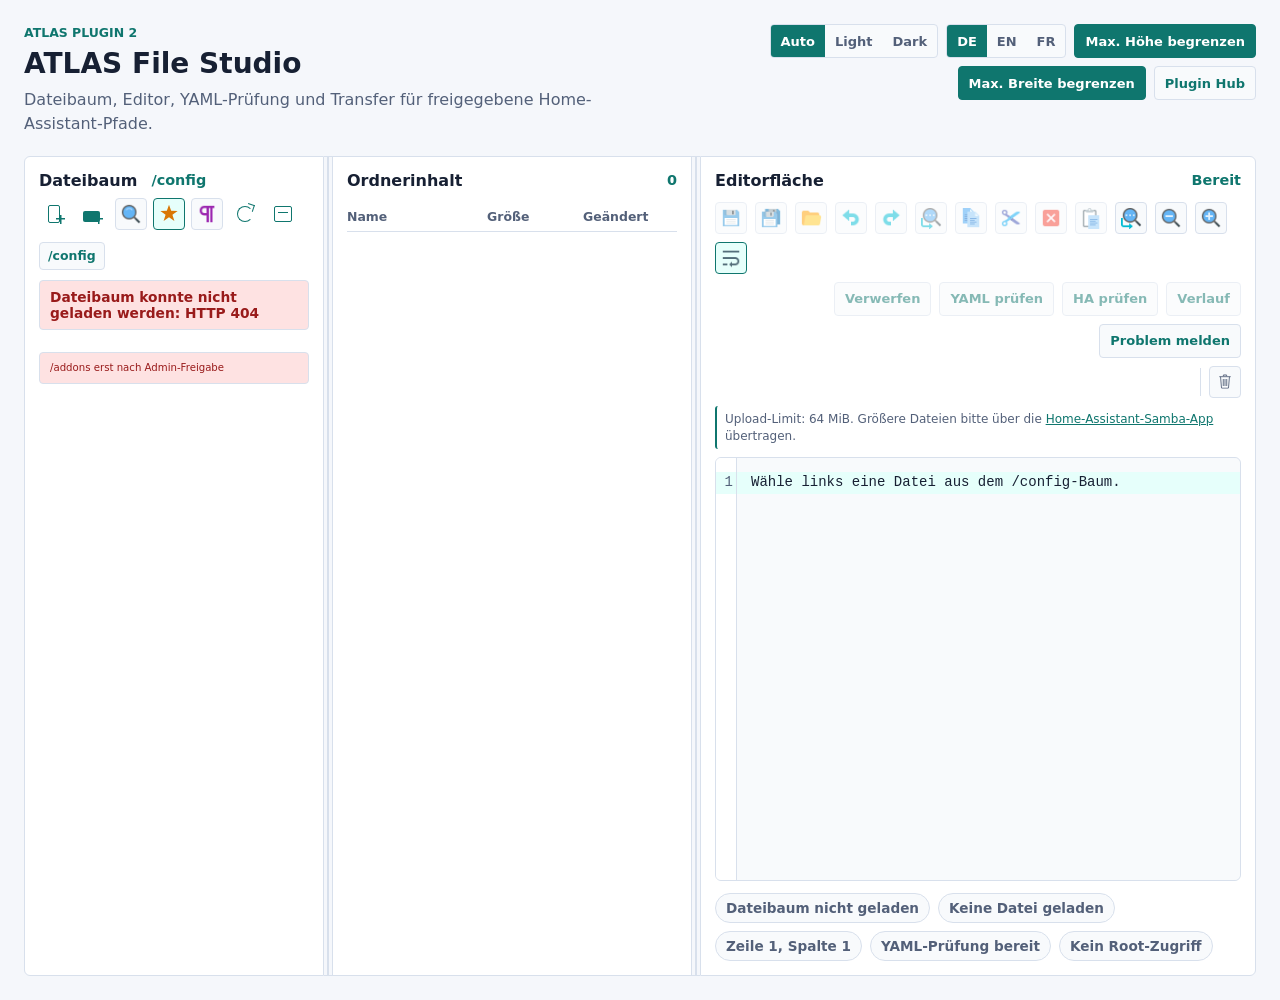
==== commit b66576ad: "Add French language support to File Studio" ====
--- a/plugins/file-studio/index.html
+++ b/plugins/file-studio/index.html
@@ -23,6 +23,7 @@
           <div class="segmented-control language-toggle" aria-label="Sprache">
             <button type="button" data-language="de">DE</button>
             <button type="button" data-language="en">EN</button>
+            <button type="button" data-language="fr">FR</button>
           </div>
           <button id="height-limit-toggle" class="button toggle-button" type="button" aria-pressed="true">
             Max. Höhe begrenzen
@@ -109,6 +110,11 @@
               <button id="show-trash" class="icon-button svg-icon-button icon-trash is-empty" type="button" aria-label="Papierkorb leer" title="Papierkorb leer" aria-pressed="false"></button>
             </div>
           </div>
+          <p class="file-upload-note" id="file-upload-note">
+            <span id="file-upload-note-de">Upload-Limit: 64 MiB. Größere Dateien bitte über die <a href="https://github.com/home-assistant/addons/tree/master/samba" target="_blank" rel="noopener noreferrer">Home-Assistant-Samba-App</a> übertragen.</span>
+            <span id="file-upload-note-en" hidden>Upload limit: 64 MiB. Transfer larger files with the <a href="https://github.com/home-assistant/addons/tree/master/samba" target="_blank" rel="noopener noreferrer">Home Assistant Samba add-on</a>.</span>
+            <span id="file-upload-note-fr" hidden>Limite d’envoi : 64 Mio. Pour les fichiers plus volumineux, utilisez l’<a href="https://github.com/home-assistant/addons/tree/master/samba" target="_blank" rel="noopener noreferrer">extension Samba de Home Assistant</a>.</span>
+          </p>
           <div id="editor-input" class="editor-input" role="textbox" aria-label="Dateieditor"></div>
           <div class="status-row">
             <span id="tree-root-status" class="ok">/config als Standard</span>
@@ -164,19 +170,20 @@
       <section class="archive-preview-dialog">
         <header class="archive-preview-header">
           <div>
-            <h2 id="archive-preview-title">ZIP-Inhalt</h2>
+            <h2 id="archive-preview-title">Archivinhalt</h2>
             <p id="archive-preview-meta"></p>
           </div>
           <div class="archive-preview-actions">
             <button id="archive-preview-download" class="icon-button asset-icon-button icon-download" type="button" aria-label="Download" title="Download"></button>
-            <button id="archive-preview-close" class="icon-button icon-close" type="button" aria-label="ZIP-Inhalt schließen" title="Schließen"></button>
+            <button id="archive-preview-close" class="icon-button icon-close" type="button" aria-label="Archivinhalt schließen" title="Schließen"></button>
           </div>
         </header>
         <div class="archive-preview-table">
           <div class="archive-preview-table-header">
-            <span>Name</span>
-            <span>Größe</span>
-            <span>Typ</span>
+          <span>Name</span>
+          <span>Größe</span>
+          <span>Typ</span>
+          <span>Aktion</span>
           </div>
           <div id="archive-preview-list" class="archive-preview-list"></div>
         </div>
@@ -216,7 +223,7 @@
         dialogResolve: undefined,
       };
       const imagePreviewExtensions = new Set(["png", "jpg", "jpeg", "svg", "gif", "webp", "bmp", "ico"]);
-      const archivePreviewExtensions = new Set(["zip"]);
+      const archivePreviewExtensions = new Set(["zip", "tar", "tgz", "gz"]);
       let currentLanguage = readLanguageFromLocation();
       let currentThemePreference = readThemePreferenceFromLocation() ?? "auto";
 
@@ -232,7 +239,10 @@
       function readLanguageFromLocation() {
         try {
           const language = new URL(window.location.href).searchParams.get("language");
-          return language === "de" || language === "en" ? language : "de";
+          if (["de", "en", "fr"].includes(language)) return language;
+          const stored = localStorage.getItem("atlas.languagePreference");
+          if (["de", "en", "fr"].includes(stored)) return stored;
+          return navigator.language?.toLowerCase().startsWith("fr") ? "fr" : "de";
         } catch {
           return "de";
         }
@@ -273,8 +283,32 @@
       }
 
       function applyLanguagePreference(language = currentLanguage) {
-        currentLanguage = language === "en" ? "en" : "de";
+        currentLanguage = ["de", "en", "fr"].includes(language) ? language : "de";
         document.documentElement.lang = currentLanguage;
+        try { localStorage.setItem("atlas.languagePreference", currentLanguage); } catch { /* Storage may be disabled. */ }
+        for (const locale of ["de", "en", "fr"]) {
+          const note = document.querySelector(`#file-upload-note-${locale}`);
+          if (note) note.hidden = currentLanguage !== locale;
+        }
+        const chrome = {
+          de: { subtitle: "Dateibaum, Editor, YAML-Prüfung und Transfer für freigegebene Home-Assistant-Pfade.", hub: "Plugin Hub", tree: "Dateibaum", folder: "Ordnerinhalt", editor: "Editorfläche", themeLight: "Light", themeDark: "Dark", height: "Max. Höhe begrenzen", width: "Max. Breite begrenzen", discard: "Verwerfen", validate: "YAML prüfen", checkHa: "HA prüfen", history: "Verlauf", report: "Problem melden" },
+          en: { subtitle: "File tree, editor, YAML validation and transfer for approved Home Assistant paths.", hub: "Plugin Hub", tree: "File tree", folder: "Folder contents", editor: "Editor", themeLight: "Light", themeDark: "Dark", height: "Limit max. height", width: "Limit max. width", discard: "Discard", validate: "Validate YAML", checkHa: "Check HA", history: "History", report: "Report a problem" },
+          fr: { subtitle: "Arborescence, éditeur, validation YAML et transfert dans les chemins Home Assistant autorisés.", hub: "Hub des plugins", tree: "Arborescence", folder: "Contenu du dossier", editor: "Éditeur", themeLight: "Clair", themeDark: "Sombre", height: "Limiter la hauteur", width: "Limiter la largeur", discard: "Annuler les modifications", validate: "Vérifier le YAML", checkHa: "Vérifier HA", history: "Historique", report: "Signaler un problème" },
+        }[currentLanguage];
+        document.querySelector(".studio-header > div > p:not(.eyebrow)").textContent = chrome.subtitle;
+        document.querySelector("[data-open-hub]").textContent = chrome.hub;
+        document.querySelector(".file-tree .panel-heading h2").textContent = chrome.tree;
+        document.querySelector(".folder-panel .panel-heading h2").textContent = chrome.folder;
+        document.querySelector("#editor-title").textContent = chrome.editor;
+        document.querySelector('[data-theme-mode="light"]').textContent = chrome.themeLight;
+        document.querySelector('[data-theme-mode="dark"]').textContent = chrome.themeDark;
+        document.querySelector("#height-limit-toggle").textContent = chrome.height;
+        document.querySelector("#width-limit-toggle").textContent = chrome.width;
+        document.querySelector("#discard-file").textContent = chrome.discard;
+        document.querySelector("#validate-file").textContent = chrome.validate;
+        document.querySelector("#check-ha-config").textContent = chrome.checkHa;
+        document.querySelector("#show-history").textContent = chrome.history;
+        document.querySelector("#report-problem").textContent = chrome.report;
         updateChromeControls();
         updateLocationState();
         bindHubLinks(currentThemePreference);
@@ -312,8 +346,10 @@
         return imagePreviewExtensions.has(String(extension ?? "").trim().toLowerCase());
       }
 
-      function isArchiveExtension(extension) {
-        return archivePreviewExtensions.has(String(extension ?? "").trim().toLowerCase());
+      function isArchiveExtension(extension, filename = "") {
+        const normalized = String(extension ?? "").trim().toLowerCase();
+        if (normalized === "gz") return String(filename).toLowerCase().endsWith(".tar.gz");
+        return archivePreviewExtensions.has(normalized);
       }
 
       function imageMimeType(extension) {
@@ -389,11 +425,14 @@
       }
 
       function selectedCreateParentPath() {
+        if (state.selectedFolderPath && state.selectedFolderPath !== "/") {
+          return state.selectedFolderPath;
+        }
         const selectedNode = findNodeByPath(state.tree, state.selectedFilePath);
         if (selectedNode?.type === "file") {
           return state.selectedFilePath.split("/").slice(0, -1).join("/") || "/config";
         }
-        return state.selectedFolderPath && state.selectedFolderPath !== "/" ? state.selectedFolderPath : "/config";
+        return "/config";
       }
 
       function setStatus(message, tone = "default") {
@@ -607,6 +646,7 @@
         if (/outside configured root/i.test(message)) return "Pfad liegt außerhalb der freigegebenen File-Studio-Bereiche.";
         if (/not found/i.test(message)) return "Datei oder Ordner wurde nicht gefunden.";
         if (/already exists/i.test(message)) return "Am Ziel existiert bereits eine Datei oder ein Ordner mit diesem Namen.";
+        if (/file upload exceeds/i.test(message)) return "Die Datei überschreitet das Upload-Limit von 64 MiB.";
         if (/too large/i.test(message)) return "Die Anfrage ist zu groß für File Studio.";
         if (/path separators|relative path/i.test(message)) return "Name ungültig: keine Pfadtrenner und keine relativen Pfade verwenden.";
         return message;
@@ -638,7 +678,7 @@
         document.querySelector("#copy-file").disabled = !hasFile && selectedCount === 0;
         document.querySelector("#move-file").disabled = !hasFile && selectedCount === 0;
         document.querySelector("#delete-file").disabled = !hasFile && selectedCount === 0;
-        document.querySelector("#extract-archive").disabled = !hasFile || !isArchiveExtension(state.selectedFileExtension);
+        document.querySelector("#extract-archive").disabled = !hasFile || !isArchiveExtension(state.selectedFileExtension, state.selectedFileName);
         document.querySelector("#editor-dirty-status").textContent = hasFile
           ? selectedCount > 1 ? `${selectedCount} Einträge markiert` : isPreview ? "Vorschau" : isDirty ? "Geändert, nicht gespeichert" : "Gespeichert"
           : "Keine Datei geladen";
@@ -848,7 +888,18 @@
           row.innerHTML = `<span></span><span></span><span></span>`;
           row.children[0].textContent = entry.path;
           row.children[1].textContent = entry.type === "directory" ? "-" : formatFileSize(entry.size);
-          row.children[2].textContent = entry.type === "directory" ? "Ordner" : "Datei";
+          row.children[2].textContent = entry.type === "directory" ? "Ordner" : entry.type === "file" ? "Datei" : "Nicht unterstützt";
+          if (entry.type === "file" && entry.safe !== false) {
+            const extractButton = document.createElement("button");
+            extractButton.type = "button";
+            extractButton.className = "archive-entry-extract";
+            extractButton.textContent = currentLanguage === "en" ? "Extract" : "Entpacken";
+            extractButton.setAttribute("aria-label", `${extractButton.textContent}: ${entry.path}`);
+            extractButton.addEventListener("click", () => void extractArchiveEntry(entry));
+            row.append(extractButton);
+          } else {
+            row.append(document.createElement("span"));
+          }
           return row;
         }));
       }
@@ -1067,6 +1118,10 @@
       }
 
       async function openFile(node, button) {
+        const parentPath = node.path.split("/").slice(0, -1).join("/") || "/config";
+        if (parentPath !== state.selectedFolderPath) {
+          selectFolder(parentPath);
+        }
         for (const selectedButton of document.querySelectorAll(".tree-file.active")) {
           selectedButton.classList.remove("active");
         }
@@ -1095,13 +1150,13 @@
           return;
           }
 
-          if (isArchiveExtension(node.extension)) {
+          if (isArchiveExtension(node.extension, node.name)) {
             const archiveFile = { ...node, readonly: true };
             state.originalContent = "";
             await showArchivePreview(archiveFile);
             document.querySelector("#editor-title").textContent = archiveFile.name;
             document.querySelector("#editor-kind").textContent = "ZIP";
-            document.querySelector("#editor-validation-status").textContent = "ZIP-Inhalt bereit";
+            document.querySelector("#editor-validation-status").textContent = "Archivinhalt bereit";
           updateCursorStatus();
           updateEditorActions();
           syncFavoriteToggle();
@@ -1311,10 +1366,29 @@
         const note = document.querySelector("#addons-access-note");
         const addonsRoot = (catalog.roots ?? []).find(root => root.path === "/addons");
         const enabled = addonsRoot?.enabled === true;
-        const roots = (catalog.roots ?? []).map(root => `${root.path}${root.enabled ? "" : " gesperrt"}`).join(", ");
-        note.textContent = enabled
-          ? `Freigabe aktiv: ${roots}`
-          : `Freigabe aktiv: /config. /addons erst nach Admin-Freigabe`;
+        note.replaceChildren();
+        note.append(document.createTextNode("Freigabe aktiv: "));
+        if (enabled) {
+          (catalog.roots ?? []).forEach((root, index) => {
+            if (index > 0) note.append(document.createTextNode(", "));
+            const path = document.createElement("span");
+            path.className = "access-path";
+            path.dataset.path = root.path;
+            path.textContent = root.path;
+            note.append(path);
+            if (!root.enabled) {
+              const locked = document.createElement("span");
+              locked.textContent = " gesperrt";
+              note.append(locked);
+            }
+          });
+        } else {
+          const path = document.createElement("span");
+          path.className = "access-path";
+          path.dataset.path = "/config";
+          path.textContent = "/config";
+          note.append(path, document.createTextNode(". /addons erst nach Admin-Freigabe"));
+        }
         note.classList.toggle("locked", !enabled);
         note.classList.toggle("ok", enabled);
         document.querySelector("#tree-root-status").textContent = enabled
@@ -1816,8 +1890,8 @@
       }
 
       async function extractSelectedArchive() {
-        if (!state.selectedFilePath || !isArchiveExtension(state.selectedFileExtension)) return;
-        const defaultName = (state.selectedFileName ?? "archiv").replace(/\.zip$/i, "");
+        if (!state.selectedFilePath || !isArchiveExtension(state.selectedFileExtension, state.selectedFileName)) return;
+        const defaultName = (state.selectedFileName ?? "archiv").replace(/\.(?:tar\.gz|tgz|tar|zip)$/i, "");
         const name = await showPromptDialog("Archiv entpacken", "Zielordner für Archiv", defaultName);
         if (!name) return;
         const trimmedName = name.trim();
@@ -1836,9 +1910,42 @@
           });
           await loadDirectoryTree({ preserveSelection: false });
           selectFolder(extracted.path);
-          setStatus(`Archiv entpackt: ${extracted.path} (${extracted.extracted} Einträge)`, "ok");
+          setStatus(`Archiv entpackt: ${extracted.path} (${extracted.extracted} Einträge${extracted.skipped ? `, ${extracted.skipped} übersprungen` : ""})`, "ok");
         } catch (error) {
           setStatus(`Entpacken fehlgeschlagen: ${error instanceof Error ? error.message : "unbekannter Fehler"}`, "warning");
+        }
+      }
+
+      async function extractArchiveEntry(entry) {
+        if (!state.selectedFilePath || entry?.type !== "file") return;
+        const defaultName = entry.name || entry.path.split("/").filter(Boolean).at(-1) || "datei";
+        const name = await showPromptDialog(
+          currentLanguage === "en" ? "Extract ZIP file" : "ZIP-Datei entpacken",
+          currentLanguage === "en" ? "File name" : "Dateiname",
+          defaultName,
+        );
+        if (!name) return;
+        try {
+          const extracted = await apiJson("api/file-studio/extract-entry", {
+            method: "POST",
+            body: JSON.stringify({
+              path: state.selectedFilePath,
+              entryPath: entry.path,
+              targetParentPath: selectedCreateParentPath(),
+              name: name.trim(),
+            }),
+          });
+          await loadDirectoryTree({ preserveSelection: false });
+          await openFile(createFileNode(extracted));
+          setStatus(
+            currentLanguage === "en" ? `Extracted: ${extracted.path}` : `Entpackt: ${extracted.path}`,
+            "ok",
+          );
+        } catch (error) {
+          setStatus(
+            `${currentLanguage === "en" ? "Extraction failed" : "Entpacken fehlgeschlagen"}: ${describeFileStudioError(error)}`,
+            "warning",
+          );
         }
       }
 
@@ -2022,7 +2129,32 @@
         updateEditorActions();
       }
 
-      async function uploadFileToSelectedFolder(file) {
+      async function snapshotBrowserFile(file) {
+        if (!file || typeof file.arrayBuffer !== "function") return file;
+        if (Number(file.size) > 64 * 1024 * 1024) {
+          throw new Error("file upload exceeds the 64 MiB limit");
+        }
+        const contents = await file.arrayBuffer();
+        return new File([contents], file.name, {
+          type: file.type,
+          lastModified: file.lastModified,
+        });
+      }
+
+      function rejectOversizedUploads(files) {
+        const oversizedFiles = files.filter(file => Number(file?.size) > 64 * 1024 * 1024);
+        if (!oversizedFiles.length) return false;
+        const message = currentLanguage === "en"
+          ? "Upload not started: A selected file exceeds the 64 MiB limit. Use the Samba add-on linked above for larger files."
+          : currentLanguage === "fr"
+            ? "Envoi non démarré : un fichier sélectionné dépasse la limite de 64 Mio. Pour les fichiers plus volumineux, utilisez l’extension Samba indiquée ci-dessus."
+            : "Upload nicht gestartet: Mindestens eine ausgewählte Datei überschreitet 64 MiB. Bitte für größere Dateien die oben verlinkte Samba-App verwenden.";
+        setStatus(message, "warning");
+        return true;
+      }
+
+      async function uploadFileToSelectedFolder(file, parentPath = selectedCreateParentPath()) {
+        if (rejectOversizedUploads([file])) return;
         const name = await showPromptDialog("Upload", "Dateiname für Upload", file.name);
         if (!name) return;
         const trimmedName = name.trim();
@@ -2031,12 +2163,12 @@
           return;
         }
         try {
-          const created = await uploadFileContent(file, selectedCreateParentPath(), trimmedName, false);
-          await openFile(createFileNode(created));
+          const created = await uploadFileContent(file, parentPath, trimmedName, false);
+          await loadDirectoryTree({ preserveSelection: true });
           setStatus(`Upload gespeichert: ${created.path}`, "ok");
         } catch (error) {
           if (error instanceof Error && /already exists/i.test(error.message)) {
-            await resolveUploadConflict(file, selectedCreateParentPath(), trimmedName);
+            await resolveUploadConflict(file, parentPath, trimmedName);
             return;
           }
           setStatus(`Upload fehlgeschlagen: ${describeFileStudioError(error)}`, "warning");
@@ -2055,8 +2187,8 @@
         });
         if (choice === "replace") {
           const targetPath = joinDisplayPath(parentPath, name);
-          const uploaded = await uploadFileContent(file, parentPath, name, true);
-          await openFile(createFileNode(uploaded));
+          await uploadFileContent(file, parentPath, name, true);
+          await loadDirectoryTree({ preserveSelection: true });
           setStatus(`Upload ersetzt: ${targetPath}`, "ok");
           return true;
         }
@@ -2073,46 +2205,42 @@
           setStatus("Upload abgebrochen.", "warning");
           return false;
         }
-        await uploadFileToSelectedFolder(new File([file], nextName.trim(), { type: file.type }));
+        await uploadFileToSelectedFolder(new File([file], nextName.trim(), { type: file.type }), parentPath);
         return true;
       }
 
       async function uploadFileContent(file, parentPath, name, overwrite) {
-        const contentBase64 = await readFileAsBase64(file);
-        return await apiJson("api/file-studio/upload", {
+        const response = await fetch(createAppUrl("api/file-studio/upload"), {
           method: "POST",
-          body: JSON.stringify({
-            parentPath,
-            name,
-            overwrite,
-            contentBase64,
-          }),
-        });
-      }
-
-      function readFileAsBase64(file) {
-        return new Promise((resolve, reject) => {
-          const reader = new FileReader();
-          reader.addEventListener("load", () => {
-            const result = String(reader.result ?? "");
-            resolve(result.includes(",") ? result.split(",").pop() : result);
-          });
-          reader.addEventListener("error", () => reject(reader.error ?? new Error("Datei konnte nicht gelesen werden.")));
-          reader.readAsDataURL(file);
-        });
+          cache: "no-store",
+          headers: {
+            "content-type": "application/octet-stream",
+            "x-atlas-upload-parent": encodeURIComponent(parentPath),
+            "x-atlas-upload-name": encodeURIComponent(name),
+            "x-atlas-upload-overwrite": overwrite ? "true" : "false",
+          },
+          body: file,
+        });
+        const body = await response.json().catch(() => ({}));
+        if (!response.ok) {
+          throw new Error(body.error ?? body.message ?? `HTTP ${response.status}`);
+        }
+        return body;
       }
 
       async function uploadFilesToSelectedFolder(files) {
         const queue = [...files].filter(Boolean);
         if (!queue.length) return;
+        if (rejectOversizedUploads(queue)) return;
+        const parentPath = selectedCreateParentPath();
         let uploaded = 0;
         for (const file of queue) {
           try {
-            await uploadFileContent(file, selectedCreateParentPath(), file.name, false);
+            await uploadFileContent(file, parentPath, file.name, false);
             uploaded += 1;
           } catch (error) {
             if (error instanceof Error && /already exists/i.test(error.message)) {
-              if (await resolveUploadConflict(file, selectedCreateParentPath(), file.name)) {
+              if (await resolveUploadConflict(file, parentPath, file.name)) {
                 uploaded += 1;
               }
               continue;
@@ -2157,10 +2285,19 @@
         document.querySelector("#upload-file-trigger").addEventListener("click", () => document.querySelector("#upload-file").click());
         document.querySelector("#upload-file").addEventListener("change", event => {
           const files = [...(event.target.files ?? [])];
+          if (rejectOversizedUploads(files)) {
+            event.target.value = "";
+            return;
+          }
           if (files.length > 1) {
             void uploadFilesToSelectedFolder(files);
           } else {
-            void replaceOpenFileFromUpload(files[0]);
+            const file = files[0];
+            if (file) {
+              void snapshotBrowserFile(file)
+                .then(snapshot => replaceOpenFileFromUpload(snapshot))
+                .catch(error => setStatus(`Datei konnte nicht eingelesen werden: ${describeFileStudioError(error)}`, "warning"));
+            }
           }
           event.target.value = "";
         });
@@ -2341,6 +2478,7 @@
       resetImagePreviewSize();
       applyHeightLimitPreference();
       applyWidthLimitPreference();
+      applyLanguagePreference(currentLanguage);
       applyThemePreference();
       applyEditorPreferences();
       loadFavoritePaths();
--- a/plugins/file-studio/styles.css
+++ b/plugins/file-studio/styles.css
@@ -661,7 +661,18 @@
 .tree-note {
   margin-top: 12px;
   margin-bottom: 0;
-  font-size: 0.76rem;
+  font-size: calc(0.76rem - 2px);
+  font-weight: 400;
+  line-height: 1.45;
+}
+
+.tree-note .access-path[data-path="/config"] { color: #73d7ff; }
+.tree-note .access-path[data-path="/config/www"] { color: #ffd166; }
+.tree-note .access-path[data-path="/config/custom_components"] { color: #f08bd3; }
+.tree-note .access-path[data-path="/addons"] { color: #72e0a1; }
+.tree-note .access-path[data-path="/parent-of-config"] { color: #b7a0ff; }
+.tree-note .access-path:not([data-path="/config"]):not([data-path="/config/www"]):not([data-path="/config/custom_components"]):not([data-path="/addons"]):not([data-path="/parent-of-config"]) {
+  color: #a7e27b;
 }
 
 .tree-status.warning,
@@ -1061,6 +1072,21 @@
   justify-content: flex-end;
 }
 
+.file-upload-note {
+  flex: 0 0 auto;
+  margin: -2px 0 8px;
+  padding: 5px 8px;
+  border-left: 2px solid var(--atlas-accent);
+  border-radius: 3px;
+  color: var(--atlas-muted);
+  font-size: 12px;
+  line-height: 1.4;
+}
+
+.file-upload-note a {
+  color: var(--atlas-link);
+}
+
 .toolbar-separator {
   display: inline-block;
   width: 1px;
@@ -1101,6 +1127,11 @@
   display: grid;
   place-items: center;
   padding: 24px;
+}
+
+/* Prompts opened from an archive preview must appear above that preview. */
+.studio-dialog-modal {
+  z-index: 120;
 }
 
 .studio-dialog-backdrop,
@@ -1355,7 +1386,7 @@
 .archive-preview-table-header,
 .archive-preview-row {
   display: grid;
-  grid-template-columns: minmax(180px, 1fr) 110px 84px;
+  grid-template-columns: minmax(180px, 1fr) 110px 84px 100px;
   gap: 12px;
   align-items: center;
 }
@@ -1393,6 +1424,22 @@
 .archive-preview-row.directory {
   color: var(--atlas-folder);
   font-weight: 800;
+}
+
+.archive-entry-extract {
+  min-height: 30px;
+  padding: 3px 8px;
+  border: 1px solid var(--atlas-border);
+  border-radius: 6px;
+  background: var(--atlas-panel-soft);
+  color: var(--atlas-text);
+  font: inherit;
+  font-size: 0.78rem;
+  cursor: pointer;
+}
+
+.archive-entry-extract:hover {
+  border-color: var(--atlas-accent);
 }
 
 .archive-preview-empty {
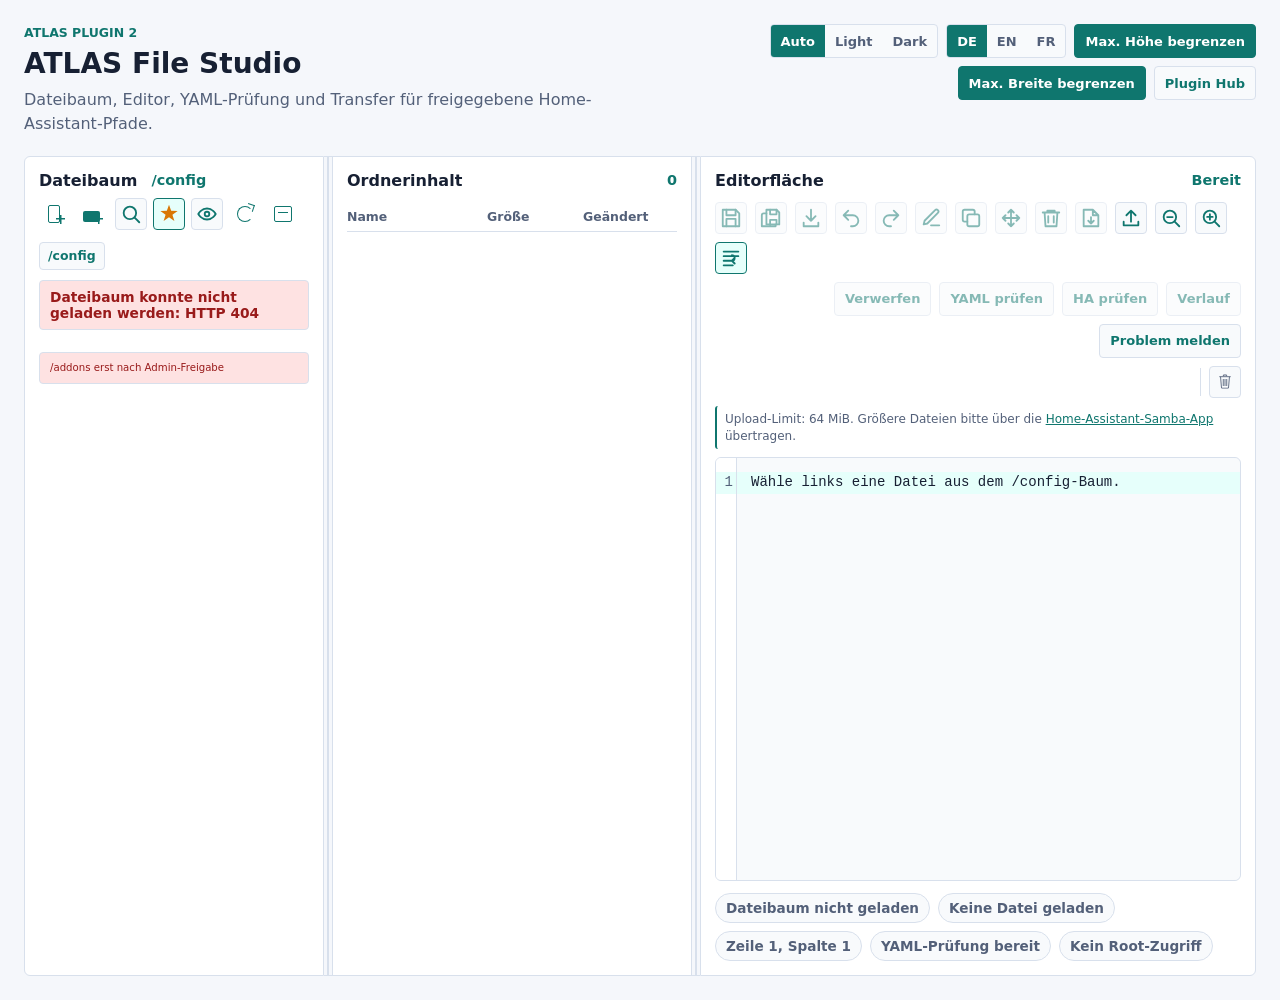
==== commit 5d28c7eb: "Fix File Studio SVG icons and binary package assets" ====
--- a/plugins/file-studio/index.html
+++ b/plugins/file-studio/index.html
@@ -45,9 +45,9 @@
             <div class="tree-heading-actions">
               <button class="icon-button icon-file-add" type="button" data-tree-action="new-file" aria-label="Neue Datei" title="Neue Datei"></button>
               <button class="icon-button icon-folder-add" type="button" data-tree-action="new-folder" aria-label="Neuer Ordner" title="Neuer Ordner"></button>
-              <button id="search-files" class="icon-button asset-icon-button icon-search" type="button" aria-label="Suche" title="Suche"></button>
+              <button id="search-files" class="icon-button svg-icon-button icon-search" type="button" aria-label="Suche" title="Suche"></button>
               <button id="favorite-path-toggle" class="icon-button icon-star" type="button" aria-label="Favorit umschalten" title="Favorit umschalten" aria-pressed="false"></button>
-              <button id="show-hidden-toggle" class="icon-button asset-icon-button icon-hidden" type="button" aria-label="Versteckte Dateien anzeigen" title="Versteckte Dateien anzeigen" aria-pressed="false"></button>
+              <button id="show-hidden-toggle" class="icon-button svg-icon-button icon-hidden" type="button" aria-label="Versteckte Dateien anzeigen" title="Versteckte Dateien anzeigen" aria-pressed="false"></button>
               <button class="icon-button icon-refresh" type="button" data-tree-action="refresh" aria-label="Neu einlesen" title="Neu einlesen"></button>
               <button class="icon-button icon-collapse" type="button" data-tree-action="collapse" aria-label="Alle einklappen" title="Alle einklappen"></button>
             </div>
@@ -82,21 +82,21 @@
           </div>
           <div class="editor-toolbar" aria-label="Editor-Aktionen">
             <div class="editor-toolbar-icons" aria-label="Editor-Iconaktionen">
-              <button id="save-file" class="icon-button asset-icon-button icon-save" type="button" aria-label="Speichern" title="Speichern" disabled></button>
-              <button id="save-file-as" class="icon-button asset-icon-button icon-save-as" type="button" aria-label="Speichern unter" title="Speichern unter" disabled></button>
-              <button id="download-file" class="icon-button asset-icon-button icon-download" type="button" aria-label="Download" title="Download" disabled></button>
-              <button id="undo-file-change" class="icon-button asset-icon-button icon-undo" type="button" aria-label="Rückgängig" title="Rückgängig" disabled></button>
-              <button id="redo-file-change" class="icon-button asset-icon-button icon-redo" type="button" aria-label="Wiederholen" title="Wiederholen" disabled></button>
-              <button id="rename-file" class="icon-button asset-icon-button icon-rename" type="button" aria-label="Umbenennen" title="Umbenennen" disabled></button>
-              <button id="copy-file" class="icon-button asset-icon-button icon-copy" type="button" aria-label="Kopieren" title="Kopieren" disabled></button>
-              <button id="move-file" class="icon-button asset-icon-button icon-move" type="button" aria-label="Verschieben" title="Verschieben" disabled></button>
-              <button id="delete-file" class="icon-button asset-icon-button icon-delete" type="button" aria-label="Löschen" title="Löschen" disabled></button>
-              <button id="extract-archive" class="icon-button asset-icon-button icon-extract" type="button" aria-label="Archiv entpacken" title="Archiv entpacken" disabled></button>
-              <button id="upload-file-trigger" class="icon-button asset-icon-button icon-replace" type="button" aria-label="Upload/Ersetzen" title="Upload/Ersetzen"></button>
+              <button id="save-file" class="icon-button svg-icon-button icon-save" type="button" aria-label="Speichern" title="Speichern" disabled></button>
+              <button id="save-file-as" class="icon-button svg-icon-button icon-save-as" type="button" aria-label="Speichern unter" title="Speichern unter" disabled></button>
+              <button id="download-file" class="icon-button svg-icon-button icon-download" type="button" aria-label="Download" title="Download" disabled></button>
+              <button id="undo-file-change" class="icon-button svg-icon-button icon-undo" type="button" aria-label="Rückgängig" title="Rückgängig" disabled></button>
+              <button id="redo-file-change" class="icon-button svg-icon-button icon-redo" type="button" aria-label="Wiederholen" title="Wiederholen" disabled></button>
+              <button id="rename-file" class="icon-button svg-icon-button icon-rename" type="button" aria-label="Umbenennen" title="Umbenennen" disabled></button>
+              <button id="copy-file" class="icon-button svg-icon-button icon-copy" type="button" aria-label="Kopieren" title="Kopieren" disabled></button>
+              <button id="move-file" class="icon-button svg-icon-button icon-move" type="button" aria-label="Verschieben" title="Verschieben" disabled></button>
+              <button id="delete-file" class="icon-button svg-icon-button icon-delete" type="button" aria-label="Löschen" title="Löschen" disabled></button>
+              <button id="extract-archive" class="icon-button svg-icon-button icon-extract" type="button" aria-label="Archiv entpacken" title="Archiv entpacken" disabled></button>
+              <button id="upload-file-trigger" class="icon-button svg-icon-button icon-replace" type="button" aria-label="Upload/Ersetzen" title="Upload/Ersetzen"></button>
               <input id="upload-file" type="file" multiple hidden>
-              <button id="font-decrease" class="icon-button asset-icon-button icon-zoom-out" type="button" aria-label="Schrift kleiner" title="A- Schrift kleiner"></button>
-              <button id="font-increase" class="icon-button asset-icon-button icon-zoom-in" type="button" aria-label="Schrift größer" title="A+ Schrift größer"></button>
-              <button id="word-wrap-toggle" class="icon-button asset-icon-button icon-word-wrap" type="button" aria-label="Zeilenumbruch" title="Zeilenumbruch" aria-pressed="true"></button>
+              <button id="font-decrease" class="icon-button svg-icon-button icon-zoom-out" type="button" aria-label="Schrift kleiner" title="A- Schrift kleiner"></button>
+              <button id="font-increase" class="icon-button svg-icon-button icon-zoom-in" type="button" aria-label="Schrift größer" title="A+ Schrift größer"></button>
+              <button id="word-wrap-toggle" class="icon-button svg-icon-button icon-word-wrap" type="button" aria-label="Zeilenumbruch" title="Zeilenumbruch" aria-pressed="true"></button>
             </div>
             <div class="editor-toolbar-text" aria-label="Editor-Textaktionen">
               <button id="discard-file" class="button" type="button" disabled>Verwerfen</button>
@@ -146,10 +146,10 @@
             <p id="image-preview-meta"></p>
           </div>
           <div class="image-preview-actions">
-            <button id="image-preview-zoom-out" class="icon-button asset-icon-button icon-zoom-out" type="button" aria-label="Bild verkleinern" title="Zoom -"></button>
+            <button id="image-preview-zoom-out" class="icon-button svg-icon-button icon-zoom-out" type="button" aria-label="Bild verkleinern" title="Zoom -"></button>
             <button id="image-preview-zoom-reset" class="icon-button icon-zoom-reset" type="button" aria-label="Bild in Originalgröße anzeigen" title="100%"></button>
-            <button id="image-preview-zoom-in" class="icon-button asset-icon-button icon-zoom-in" type="button" aria-label="Bild vergrößern" title="Zoom +"></button>
-            <button id="image-preview-download" class="icon-button asset-icon-button icon-download" type="button" aria-label="Download" title="Download"></button>
+            <button id="image-preview-zoom-in" class="icon-button svg-icon-button icon-zoom-in" type="button" aria-label="Bild vergrößern" title="Zoom +"></button>
+            <button id="image-preview-download" class="icon-button svg-icon-button icon-download" type="button" aria-label="Download" title="Download"></button>
             <button id="image-preview-close" class="icon-button icon-close" type="button" aria-label="Bildvorschau schließen" title="Schließen"></button>
           </div>
         </header>
@@ -174,7 +174,7 @@
             <p id="archive-preview-meta"></p>
           </div>
           <div class="archive-preview-actions">
-            <button id="archive-preview-download" class="icon-button asset-icon-button icon-download" type="button" aria-label="Download" title="Download"></button>
+            <button id="archive-preview-download" class="icon-button svg-icon-button icon-download" type="button" aria-label="Download" title="Download"></button>
             <button id="archive-preview-close" class="icon-button icon-close" type="button" aria-label="Archivinhalt schließen" title="Schließen"></button>
           </div>
         </header>
--- a/plugins/file-studio/styles.css
+++ b/plugins/file-studio/styles.css
@@ -463,7 +463,7 @@
   color: var(--atlas-folder);
 }
 
-.asset-icon-button {
+.svg-icon-button {
   display: inline-flex;
   flex: 0 0 auto;
   align-items: center;
@@ -472,42 +472,8 @@
   background: var(--atlas-panel-soft);
 }
 
-.asset-icon-button:hover,
-.asset-icon-button:focus-visible,
-.asset-icon-button[aria-pressed="true"] {
-  border-color: var(--atlas-accent);
-  background: var(--atlas-accent-soft);
-}
-
-.asset-icon-button::before {
+.svg-icon-button::before {
   inset: 4px;
-  border: 0;
-  border-radius: 0;
-  background-position: center;
-  background-repeat: no-repeat;
-  background-size: 22px 22px;
-}
-
-.asset-icon-button::after {
-  content: none;
-}
-
-.asset-icon-button:disabled {
-  cursor: not-allowed;
-  opacity: 0.5;
-}
-
-.svg-icon-button {
-  display: inline-flex;
-  flex: 0 0 auto;
-  align-items: center;
-  justify-content: center;
-  border-color: var(--atlas-border);
-  background: var(--atlas-panel-soft);
-}
-
-.svg-icon-button::before {
-  inset: 5px;
   border: 0;
   border-radius: 0;
   background: currentColor;
@@ -534,117 +500,34 @@
   mask-image: url("icons/trash.svg");
 }
 
-.asset-icon-button.icon-save::before {
-  background-image: image-set(
-    url("icons/24x24/Save.png") 1x,
-    url("icons/48x48/Save.png") 2x
-  );
-}
-
-.asset-icon-button.icon-save-as::before {
-  background-image: image-set(
-    url("icons/24x24/Save-all.png") 1x,
-    url("icons/48x48/Save-all.png") 2x
-  );
-}
-
-.asset-icon-button.icon-download::before {
-  background-image: image-set(
-    url("icons/24x24/Open.png") 1x,
-    url("icons/48x48/Open.png") 2x
-  );
-}
-
-.asset-icon-button.icon-word-wrap::before {
-  background-image: image-set(
-    url("icons/24x24/Word-wrap.png") 1x,
-    url("icons/48x48/Word-wrap.png") 2x
-  );
-}
-
-.asset-icon-button.icon-zoom-in::before {
-  background-image: image-set(
-    url("icons/24x24/Zoom-in.png") 1x,
-    url("icons/48x48/Zoom-in.png") 2x
-  );
-}
-
-.asset-icon-button.icon-zoom-out::before {
-  background-image: image-set(
-    url("icons/24x24/Zoom-out.png") 1x,
-    url("icons/48x48/Zoom-out.png") 2x
-  );
-}
-
-.asset-icon-button.icon-search::before {
-  background-image: image-set(
-    url("icons/24x24/Find.png") 1x,
-    url("icons/48x48/Find.png") 2x
-  );
-}
-
-.asset-icon-button.icon-hidden::before {
-  background-image: image-set(
-    url("icons/24x24/All-chars.png") 1x,
-    url("icons/48x48/All-chars.png") 2x
-  );
-}
-
-.asset-icon-button.icon-rename::before {
-  background-image: image-set(
-    url("icons/24x24/Replace.png") 1x,
-    url("icons/48x48/Replace.png") 2x
-  );
-}
-
-.asset-icon-button.icon-copy::before {
-  background-image: image-set(
-    url("icons/24x24/Copy.png") 1x,
-    url("icons/48x48/Copy.png") 2x
-  );
-}
-
-.asset-icon-button.icon-move::before {
-  background-image: image-set(
-    url("icons/24x24/Cut.png") 1x,
-    url("icons/48x48/Cut.png") 2x
-  );
-}
-
-.asset-icon-button.icon-delete::before {
-  background-image: image-set(
-    url("icons/24x24/Close.png") 1x,
-    url("icons/48x48/Close.png") 2x
-  );
-}
-
-.asset-icon-button.icon-extract::before {
-  background-image: image-set(
-    url("icons/24x24/Paste.png") 1x,
-    url("icons/48x48/Paste.png") 2x
-  );
-}
-
-.asset-icon-button.icon-replace::before {
-  background-image: image-set(
-    url("icons/24x24/Replace.png") 1x,
-    url("icons/48x48/Replace.png") 2x
-  );
-}
-
-.asset-icon-button.icon-undo::before {
-  background-image: image-set(
-    url("icons/24x24/Undo.png") 1x,
-    url("icons/48x48/Undo.png") 2x
-  );
-}
-
-.asset-icon-button.icon-redo::before {
-  background-image: image-set(
-    url("icons/24x24/Redo.png") 1x,
-    url("icons/48x48/Redo.png") 2x
-  );
-}
+.svg-icon-button:disabled {
+  cursor: not-allowed;
+  opacity: 0.5;
+}
+
+.svg-icon-button:hover,
+.svg-icon-button:focus-visible,
+.svg-icon-button[aria-pressed="true"] {
+  border-color: var(--atlas-accent);
+  background: var(--atlas-accent-soft);
+}
+
+.svg-icon-button.icon-save::before { mask-image: url("icons/save.svg"); }
+.svg-icon-button.icon-save-as::before { mask-image: url("icons/save-all.svg"); }
+.svg-icon-button.icon-download::before { mask-image: url("icons/download.svg"); }
+.svg-icon-button.icon-word-wrap::before { mask-image: url("icons/word-wrap.svg"); }
+.svg-icon-button.icon-zoom-in::before { mask-image: url("icons/zoom-in.svg"); }
+.svg-icon-button.icon-zoom-out::before { mask-image: url("icons/zoom-out.svg"); }
+.svg-icon-button.icon-search::before { mask-image: url("icons/search.svg"); }
+.svg-icon-button.icon-hidden::before { mask-image: url("icons/eye.svg"); }
+.svg-icon-button.icon-rename::before { mask-image: url("icons/rename.svg"); }
+.svg-icon-button.icon-copy::before { mask-image: url("icons/copy.svg"); }
+.svg-icon-button.icon-move::before { mask-image: url("icons/move.svg"); }
+.svg-icon-button.icon-delete::before { mask-image: url("icons/delete.svg"); }
+.svg-icon-button.icon-extract::before { mask-image: url("icons/extract.svg"); }
+.svg-icon-button.icon-replace::before { mask-image: url("icons/upload.svg"); }
+.svg-icon-button.icon-undo::before { mask-image: url("icons/undo.svg"); }
+.svg-icon-button.icon-redo::before { mask-image: url("icons/redo.svg"); }
 
 .tree-status,
 .tree-note {
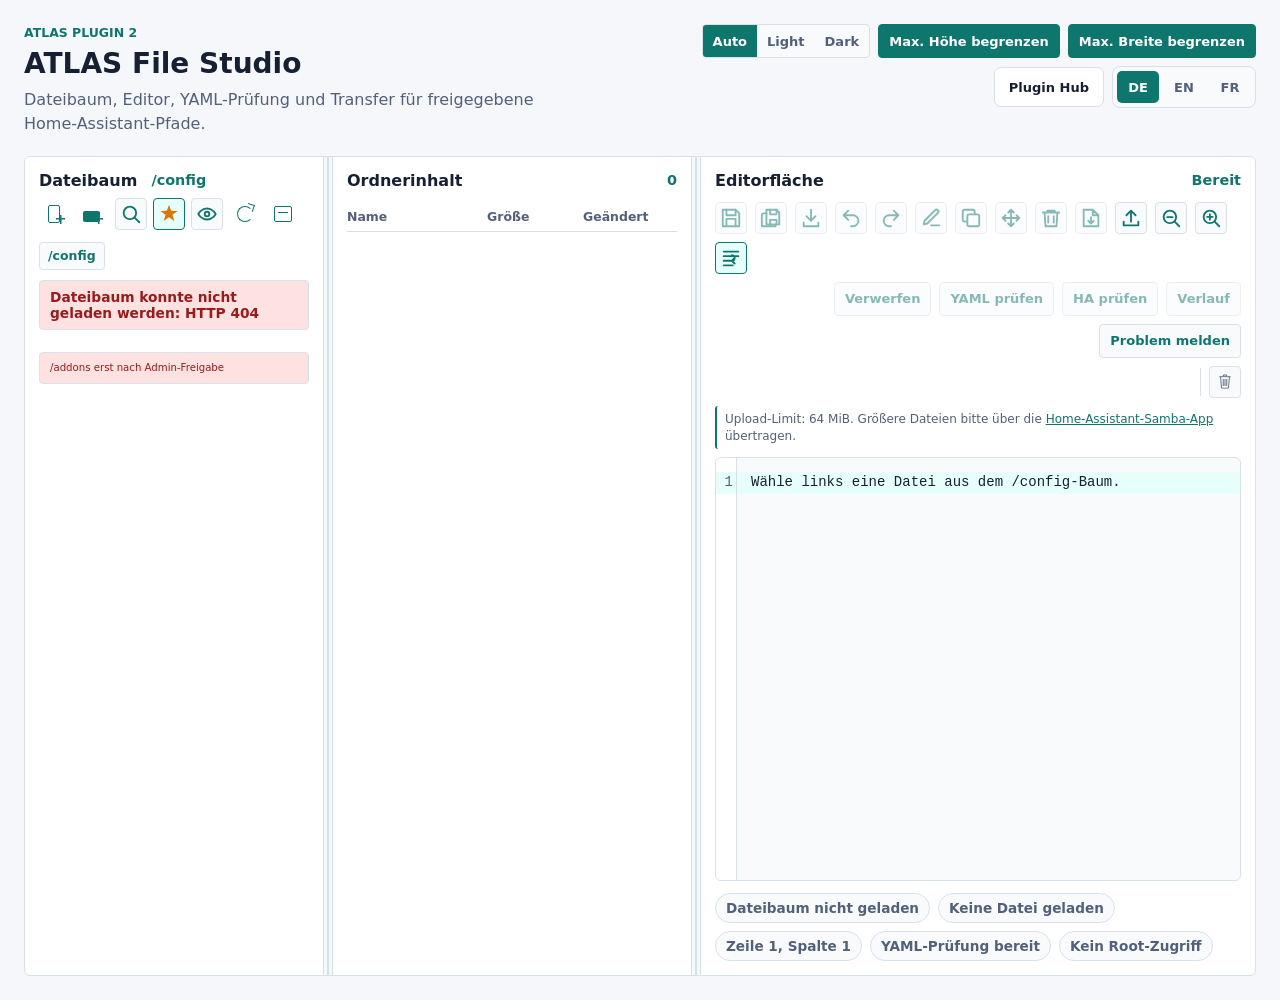
==== commit b394baad: "Align File Studio header with ATLAS" ====
--- a/plugins/file-studio/index.html
+++ b/plugins/file-studio/index.html
@@ -20,18 +20,20 @@
             <button type="button" data-theme-mode="light">Light</button>
             <button type="button" data-theme-mode="dark">Dark</button>
           </div>
-          <div class="segmented-control language-toggle" aria-label="Sprache">
-            <button type="button" data-language="de">DE</button>
-            <button type="button" data-language="en">EN</button>
-            <button type="button" data-language="fr">FR</button>
-          </div>
           <button id="height-limit-toggle" class="button toggle-button" type="button" aria-pressed="true">
             Max. Höhe begrenzen
           </button>
           <button id="width-limit-toggle" class="button toggle-button" type="button" aria-pressed="true">
             Max. Breite begrenzen
           </button>
-          <a class="button" href="hub" data-open-hub>Plugin Hub</a>
+          <div class="plugin-hub-language">
+            <a class="button plugin-hub-link" href="hub" data-open-hub>Plugin Hub</a>
+            <div class="segmented-control language-toggle" role="group" aria-label="Sprache">
+              <button type="button" data-language="de">DE</button>
+              <button type="button" data-language="en">EN</button>
+              <button type="button" data-language="fr">FR</button>
+            </div>
+          </div>
         </div>
       </header>
 
@@ -293,7 +295,7 @@
         const chrome = {
           de: { subtitle: "Dateibaum, Editor, YAML-Prüfung und Transfer für freigegebene Home-Assistant-Pfade.", hub: "Plugin Hub", tree: "Dateibaum", folder: "Ordnerinhalt", editor: "Editorfläche", themeLight: "Light", themeDark: "Dark", height: "Max. Höhe begrenzen", width: "Max. Breite begrenzen", discard: "Verwerfen", validate: "YAML prüfen", checkHa: "HA prüfen", history: "Verlauf", report: "Problem melden" },
           en: { subtitle: "File tree, editor, YAML validation and transfer for approved Home Assistant paths.", hub: "Plugin Hub", tree: "File tree", folder: "Folder contents", editor: "Editor", themeLight: "Light", themeDark: "Dark", height: "Limit max. height", width: "Limit max. width", discard: "Discard", validate: "Validate YAML", checkHa: "Check HA", history: "History", report: "Report a problem" },
-          fr: { subtitle: "Arborescence, éditeur, validation YAML et transfert dans les chemins Home Assistant autorisés.", hub: "Hub des plugins", tree: "Arborescence", folder: "Contenu du dossier", editor: "Éditeur", themeLight: "Clair", themeDark: "Sombre", height: "Limiter la hauteur", width: "Limiter la largeur", discard: "Annuler les modifications", validate: "Vérifier le YAML", checkHa: "Vérifier HA", history: "Historique", report: "Signaler un problème" },
+          fr: { subtitle: "Arborescence, éditeur, validation YAML et transfert dans les chemins Home Assistant autorisés.", hub: "Plugin Hub", tree: "Arborescence", folder: "Contenu du dossier", editor: "Éditeur", themeLight: "Clair", themeDark: "Sombre", height: "Limiter la hauteur", width: "Limiter la largeur", discard: "Annuler les modifications", validate: "Vérifier le YAML", checkHa: "Vérifier HA", history: "Historique", report: "Signaler un problème" },
         }[currentLanguage];
         document.querySelector(".studio-header > div > p:not(.eyebrow)").textContent = chrome.subtitle;
         document.querySelector("[data-open-hub]").textContent = chrome.hub;
--- a/plugins/file-studio/styles.css
+++ b/plugins/file-studio/styles.css
@@ -202,6 +202,45 @@
   opacity: 0.5;
 }
 
+.plugin-hub-language {
+  display: inline-flex;
+  align-items: center;
+  gap: 8px;
+  flex: 0 0 auto;
+}
+
+.plugin-hub-link {
+  min-height: 40px;
+  border-radius: 7px;
+  background: var(--atlas-panel);
+  color: var(--atlas-text);
+  padding: 0 14px;
+  font-weight: 700;
+  white-space: nowrap;
+}
+
+.plugin-hub-link:hover,
+.plugin-hub-link:focus-visible {
+  border-color: var(--atlas-border);
+  background: var(--atlas-panel);
+  color: var(--atlas-text);
+}
+
+.plugin-hub-language .language-toggle {
+  min-height: 40px;
+  gap: 4px;
+  padding: 4px;
+  border-radius: 8px;
+}
+
+.plugin-hub-language .language-toggle button {
+  width: 42px;
+  min-width: 42px;
+  min-height: 32px;
+  padding: 0;
+  border-radius: 5px;
+}
+
 .toggle-button.is-active {
   border-color: var(--atlas-accent);
   background: var(--atlas-accent);
